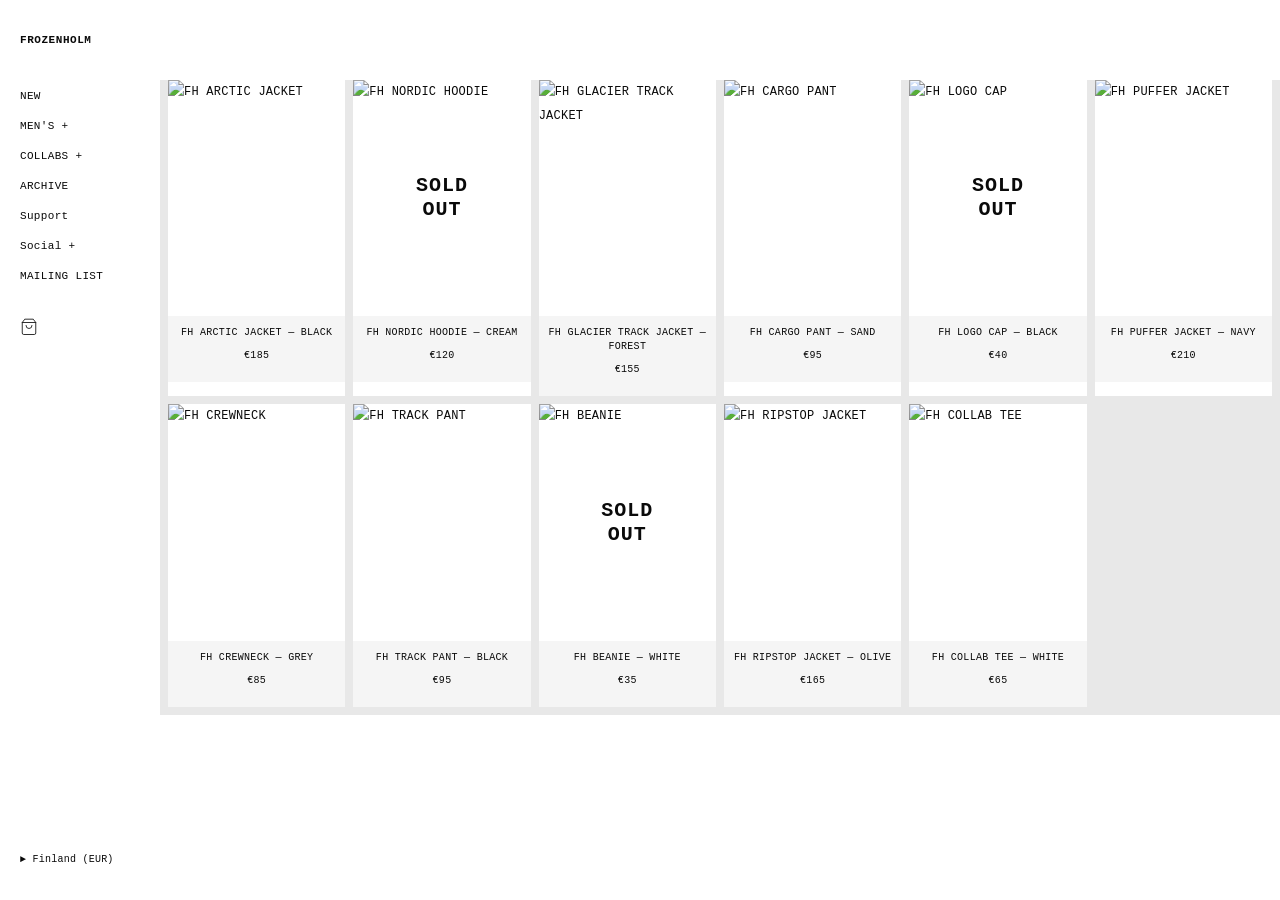
==== index.html @ 24de45f2 "fix: wider card gaps, top spacing, correct cart icon" ====
<!DOCTYPE html>
<html lang="en">
<head>
  <meta charset="UTF-8">
  <meta name="viewport" content="width=device-width, initial-scale=1.0">
  <title>FROZENHOLM</title>
  <link rel="stylesheet" href="css/style.css">
</head>
<body>

  <div class="shell">

    <!-- SIDEBAR -->
    <aside class="sidebar">

      <div class="sidebar-logo">
        <a href="/">FROZENHOLM</a>
      </div>

      <nav class="sidebar-nav">
        <ul>
          <li><a href="#">NEW</a></li>
          <li><a href="#">MEN'S +</a></li>
          <li><a href="#">COLLABS +</a></li>
          <li><a href="#">ARCHIVE</a></li>
          <li><a href="#">Support</a></li>
          <li><a href="#">Social +</a></li>
          <li><a href="#">MAILING LIST</a></li>
        </ul>
      </nav>

      <div class="sidebar-cart">
        <a href="#" class="sidebar-cart-link">
          <svg xmlns="http://www.w3.org/2000/svg" width="18" height="18"
          viewBox="0 0 24 24" fill="none" stroke="#1a1a1a" stroke-width="1.2"
          stroke-linecap="round" stroke-linejoin="round">
            <path d="M6 2L3 6v14a2 2 0 0 0 2 2h14a2 2 0 0 0 2-2V6l-3-4z"/>
            <line x1="3" y1="6" x2="21" y2="6"/>
            <path d="M16 10a4 4 0 0 1-8 0"/>
          </svg>
        </a>
      </div>

      <div class="sidebar-footer">
        <span>&#9658; Finland (EUR)</span>
      </div>

    </aside>

    <!-- MAIN CONTENT -->
    <main class="main">

      <div class="product-grid">

        <!-- Product cards go here -->

      <a href="#" class="product-card">
  <div class="product-image">
    <img src="images/placeholder.jpg" alt="FH ARCTIC JACKET">
  </div>
  <div class="product-info">
    <p class="product-name">FH ARCTIC JACKET — BLACK</p>
    <p class="product-price">€185</p>
  </div>
</a>

<a href="#" class="product-card">
  <div class="product-image sold-out">
    <img src="images/placeholder.jpg" alt="FH NORDIC HOODIE">
    <div class="sold-out-label">SOLD<br>OUT</div>
  </div>
  <div class="product-info">
    <p class="product-name">FH NORDIC HOODIE — CREAM</p>
    <p class="product-price">€120</p>
  </div>
</a>

<a href="#" class="product-card">
  <div class="product-image">
    <img src="images/placeholder.jpg" alt="FH GLACIER TRACK JACKET">
  </div>
  <div class="product-info">
    <p class="product-name">FH GLACIER TRACK JACKET — FOREST</p>
    <p class="product-price">€155</p>
  </div>
</a>

<a href="#" class="product-card">
  <div class="product-image">
    <img src="images/placeholder.jpg" alt="FH CARGO PANT">
  </div>
  <div class="product-info">
    <p class="product-name">FH CARGO PANT — SAND</p>
    <p class="product-price">€95</p>
  </div>
</a>

<a href="#" class="product-card">
  <div class="product-image sold-out">
    <img src="images/placeholder.jpg" alt="FH LOGO CAP">
    <div class="sold-out-label">SOLD<br>OUT</div>
  </div>
  <div class="product-info">
    <p class="product-name">FH LOGO CAP — BLACK</p>
    <p class="product-price">€40</p>
  </div>
</a>

<a href="#" class="product-card">
  <div class="product-image">
    <img src="images/placeholder.jpg" alt="FH PUFFER JACKET">
  </div>
  <div class="product-info">
    <p class="product-name">FH PUFFER JACKET — NAVY</p>
    <p class="product-price">€210</p>
  </div>
</a>

<a href="#" class="product-card">
  <div class="product-image">
    <img src="images/placeholder.jpg" alt="FH CREWNECK">
  </div>
  <div class="product-info">
    <p class="product-name">FH CREWNECK — GREY</p>
    <p class="product-price">€85</p>
  </div>
</a>

<a href="#" class="product-card">
  <div class="product-image">
    <img src="images/placeholder.jpg" alt="FH TRACK PANT">
  </div>
  <div class="product-info">
    <p class="product-name">FH TRACK PANT — BLACK</p>
    <p class="product-price">€95</p>
  </div>
</a>

<a href="#" class="product-card">
  <div class="product-image sold-out">
    <img src="images/placeholder.jpg" alt="FH BEANIE">
    <div class="sold-out-label">SOLD<br>OUT</div>
  </div>
  <div class="product-info">
    <p class="product-name">FH BEANIE — WHITE</p>
    <p class="product-price">€35</p>
  </div>
</a>

<a href="#" class="product-card">
  <div class="product-image">
    <img src="images/placeholder.jpg" alt="FH RIPSTOP JACKET">
  </div>
  <div class="product-info">
    <p class="product-name">FH RIPSTOP JACKET — OLIVE</p>
    <p class="product-price">€165</p>
  </div>
</a>

<a href="#" class="product-card">
  <div class="product-image">
    <img src="images/placeholder.jpg" alt="FH COLLAB TEE">
  </div>
  <div class="product-info">
    <p class="product-name">FH COLLAB TEE — WHITE</p>
    <p class="product-price">€65</p>
  </div>
</a>
---- css/style.css ----
* {
  margin: 0;
  padding: 0;
  box-sizing: border-box;
}

:root {
  --bg: #ffffff;
  --text: oklch(0.145 0 0);
  --muted: #888888;
  --border: #e0e0e0;
  --sidebar: 160px;
}

body {
  background: var(--bg);
  color: var(--text);
  font-family: "Courier New", Courier, ui-monospace, SFMono-Regular, Menlo, Monaco, Consolas, "Liberation Mono", monospace;
  font-size: 12px;
  letter-spacing: 0.02em;
  line-height: 24px;
}

a {
  color: inherit;
  text-decoration: none;
}

/* LAYOUT */
.shell {
  display: flex;
  min-height: 100vh;
}

/* SIDEBAR */
.sidebar {
  width: 160px;
  min-width: 160px;
  min-height: 100vh;
  padding: 28px 20px;
  display: flex;
  flex-direction: column;
  position: fixed;
  top: 0;
  left: 0;
  background: var(--bg);
  z-index: 100;
}

.sidebar-logo {
  margin-bottom: 32px;
}

.sidebar-logo a {
  font-size: 11px;
  font-weight: 700;
  letter-spacing: 0.05em;
  color: var(--text);
}

.sidebar-nav ul {
  list-style: none;
}

.sidebar-nav ul li {
  margin-bottom: 6px;
}

.sidebar-nav ul li a {
  font-size: 11px;
  color: var(--text);
  letter-spacing: 0.03em;
  line-height: 1.6;
}

.sidebar-nav ul li a:hover {
  opacity: 0.5;
}

.sidebar-cart {
  margin-top: 24px;
}

.sidebar-cart-link {
  display: block;
  width: fit-content;
}

.sidebar-cart-link svg {
  display: block;
}

.sidebar-footer {
  margin-top: auto;
  padding-top: 24px;
  font-size: 10px;
  color: var(--text);
}

/* MAIN */
.main {
  margin-left: 160px;
  padding: 0;
  padding-top: 80px;
}

/* PRODUCT GRID */
.product-grid {
  display: grid;
  grid-template-columns: repeat(6, 1fr);
  gap: 8px;
  background: #e8e8e8;
  padding: 8px;
  padding-top: 0;
}

.product-card {
  display: block;
  text-decoration: none;
  color: var(--text);
  background: #ffffff;
}

.product-image {
  position: relative;
  aspect-ratio: 3/4;
  background: #ffffff;
  overflow: hidden;
}

.product-image img {
  width: 100%;
  height: 100%;
  object-fit: cover;
  display: block;
}

.sold-out-label {
  position: absolute;
  inset: 0;
  display: flex;
  align-items: center;
  justify-content: center;
  font-size: 20px;
  font-weight: 700;
  letter-spacing: 0.05em;
  text-align: center;
  color: var(--text);
}

.product-info {
  padding: 10px 8px 14px 8px;
  background: #f5f5f5;
}

.product-name {
  font-size: 10px;
  letter-spacing: 0.03em;
  text-transform: uppercase;
  margin-bottom: 4px;
  line-height: 1.4;
  color: var(--text);
  text-align: center;
}

.product-price {
  font-size: 10px;
  letter-spacing: 0.03em;
  margin-top: 2px;
  color: var(--text);
  text-align: center;
}
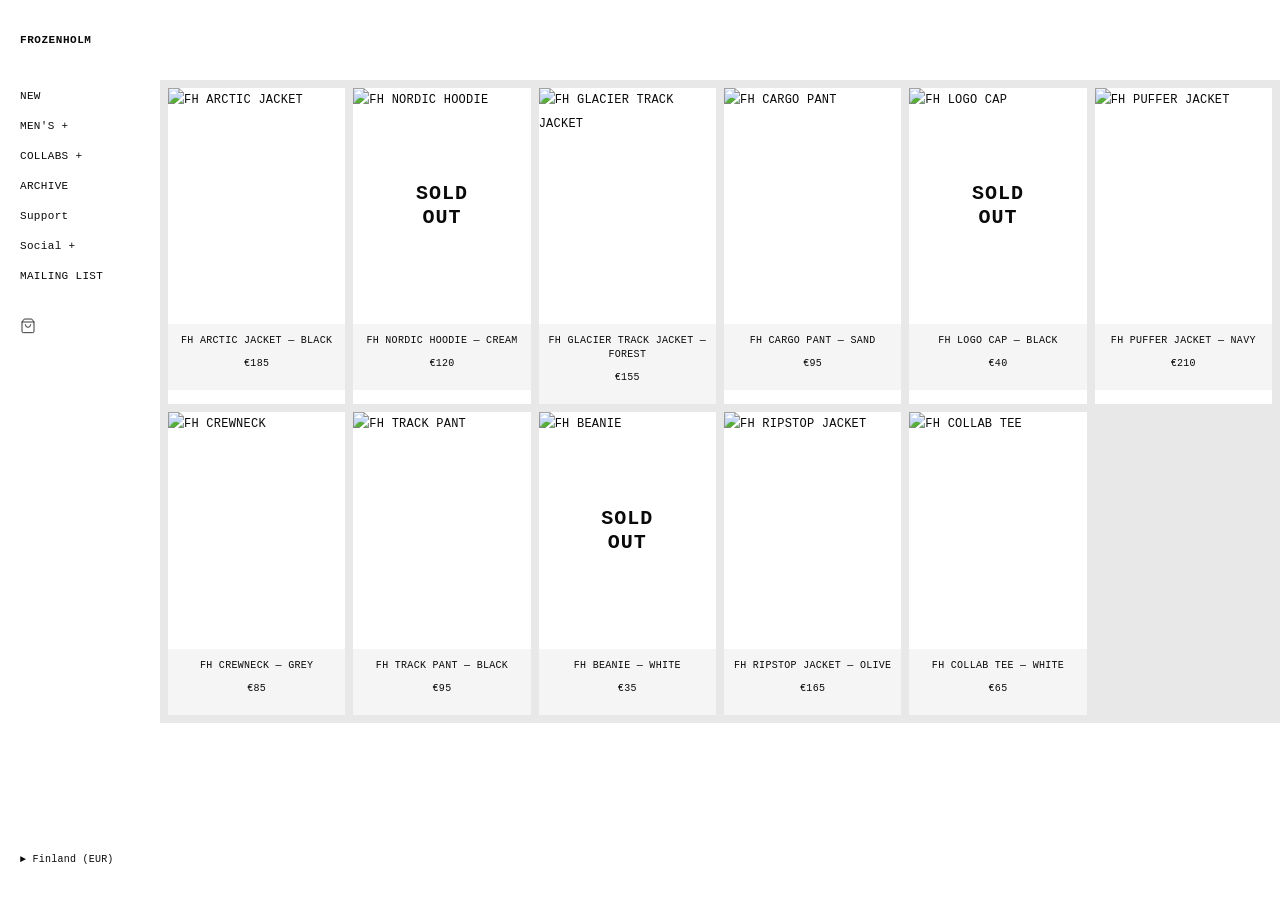
==== commit 680b1852: "fix: full width grid and correct cart icon" ====
--- a/index.html
+++ b/index.html
@@ -31,8 +31,8 @@
 
       <div class="sidebar-cart">
         <a href="#" class="sidebar-cart-link">
-          <svg xmlns="http://www.w3.org/2000/svg" width="18" height="18"
-          viewBox="0 0 24 24" fill="none" stroke="#1a1a1a" stroke-width="1.2"
+          <svg xmlns="http://www.w3.org/2000/svg" width="16" height="16"
+          viewBox="0 0 24 24" fill="none" stroke="#1a1a1a" stroke-width="1.3"
           stroke-linecap="round" stroke-linejoin="round">
             <path d="M6 2L3 6v14a2 2 0 0 0 2 2h14a2 2 0 0 0 2-2V6l-3-4z"/>
             <line x1="3" y1="6" x2="21" y2="6"/>
--- a/css/style.css
+++ b/css/style.css
@@ -102,6 +102,7 @@
   margin-left: 160px;
   padding: 0;
   padding-top: 80px;
+  width: calc(100% - 160px);
 }
 
 /* PRODUCT GRID */
@@ -111,7 +112,6 @@
   gap: 8px;
   background: #e8e8e8;
   padding: 8px;
-  padding-top: 0;
 }
 
 .product-card {
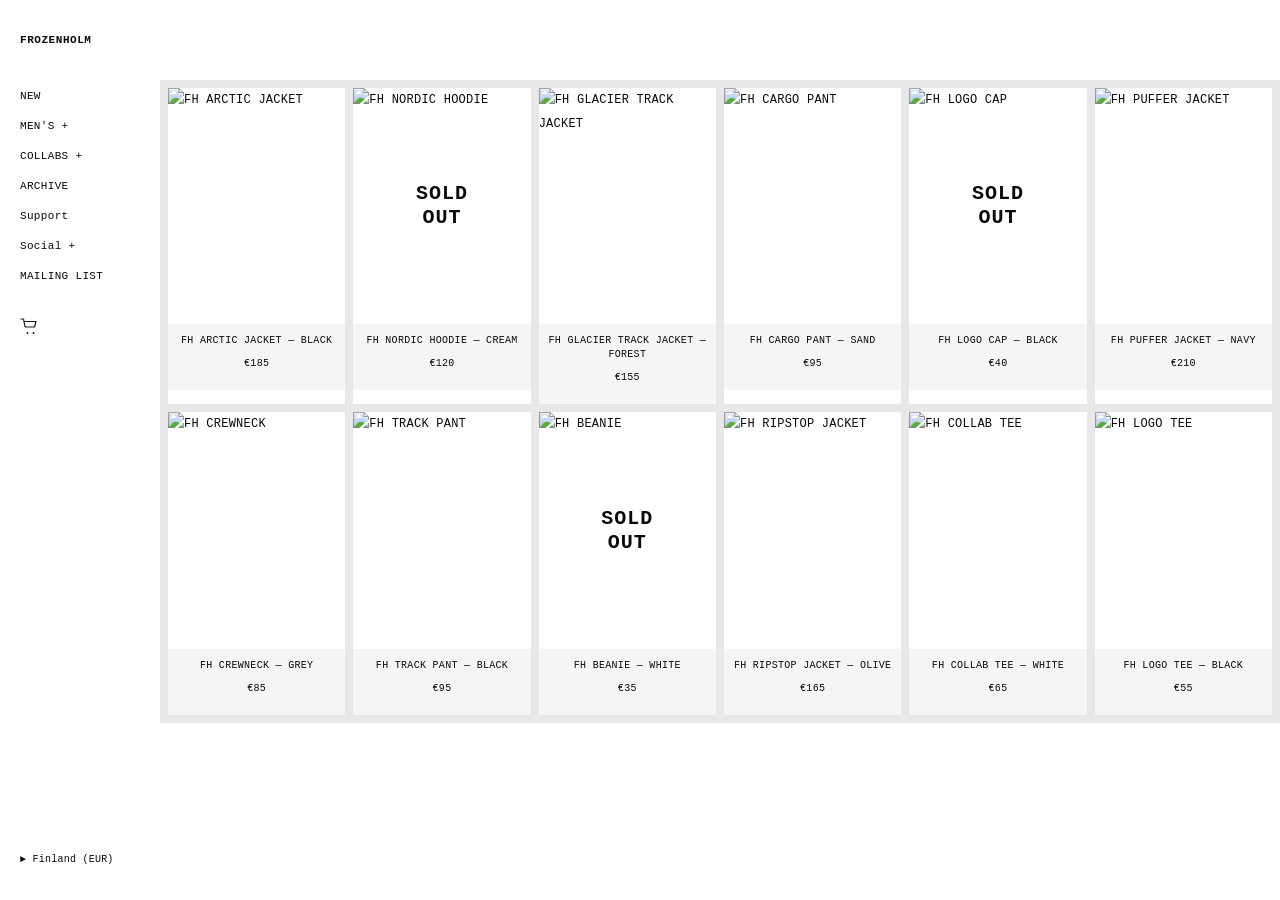
==== commit b4a0cc73: "fix: fill empty card slot and fix cart icon" ====
--- a/index.html
+++ b/index.html
@@ -31,12 +31,13 @@
 
       <div class="sidebar-cart">
         <a href="#" class="sidebar-cart-link">
-          <svg xmlns="http://www.w3.org/2000/svg" width="16" height="16"
-          viewBox="0 0 24 24" fill="none" stroke="#1a1a1a" stroke-width="1.3"
-          stroke-linecap="round" stroke-linejoin="round">
-            <path d="M6 2L3 6v14a2 2 0 0 0 2 2h14a2 2 0 0 0 2-2V6l-3-4z"/>
-            <line x1="3" y1="6" x2="21" y2="6"/>
-            <path d="M16 10a4 4 0 0 1-8 0"/>
+          <svg width="18" height="18" viewBox="0 0 18 18" fill="none"
+          xmlns="http://www.w3.org/2000/svg">
+            <path d="M1 1h2.5l1.6 8h9.4l1.5-5.5H4.5"
+            stroke="#1a1a1a" stroke-width="1.2" stroke-linecap="round"
+            stroke-linejoin="round"/>
+            <circle cx="7.5" cy="15" r="1" fill="#1a1a1a"/>
+            <circle cx="13.5" cy="15" r="1" fill="#1a1a1a"/>
           </svg>
         </a>
       </div>
@@ -165,4 +166,14 @@
     <p class="product-name">FH COLLAB TEE — WHITE</p>
     <p class="product-price">€65</p>
   </div>
+</a>
+
+<a href="#" class="product-card">
+  <div class="product-image">
+    <img src="images/placeholder.jpg" alt="FH LOGO TEE">
+  </div>
+  <div class="product-info">
+    <p class="product-name">FH LOGO TEE — BLACK</p>
+    <p class="product-price">€55</p>
+  </div>
 </a>
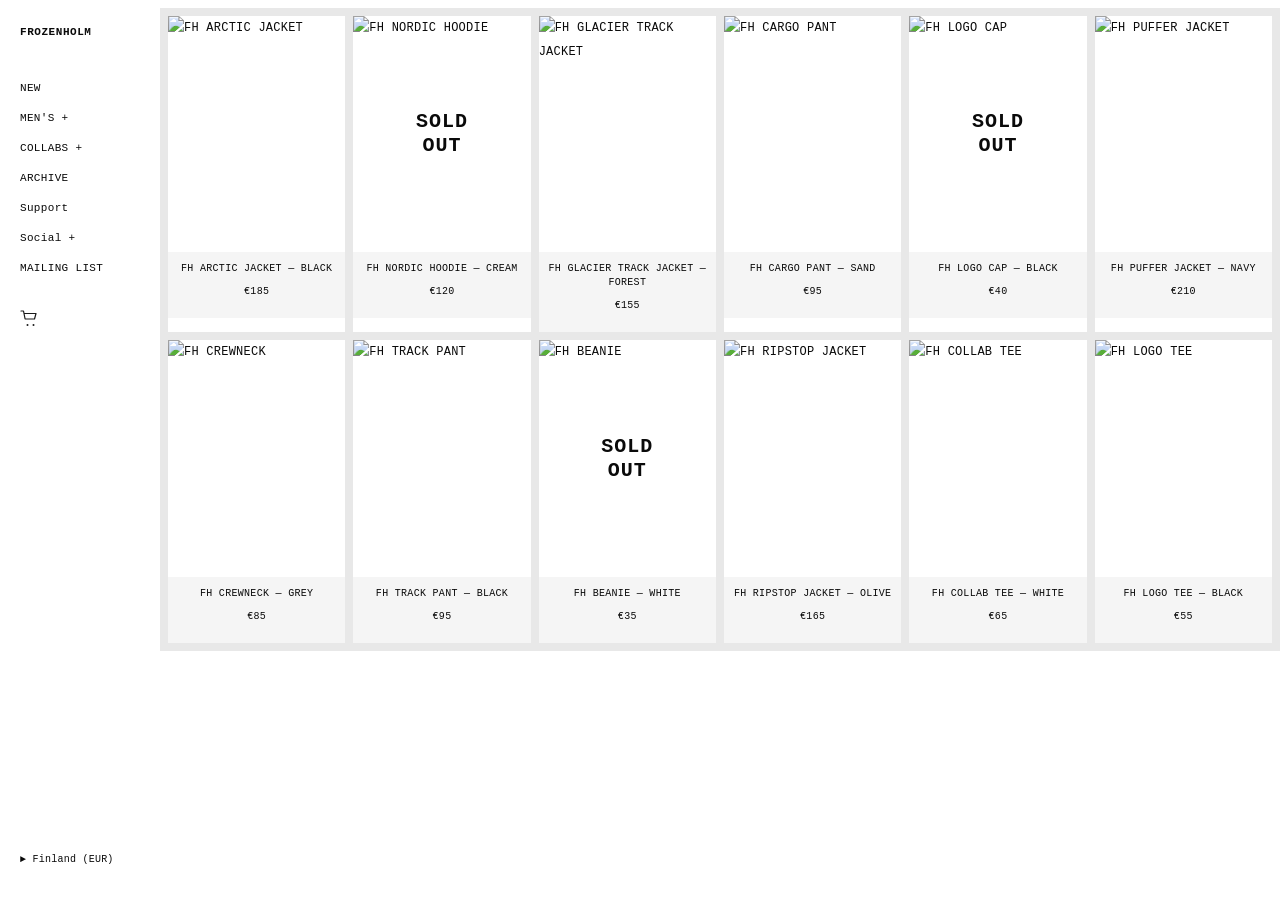
==== commit 6b123520: "feat: product detail page" ====
--- a/index.html
+++ b/index.html
@@ -55,7 +55,7 @@
 
         <!-- Product cards go here -->
 
-      <a href="#" class="product-card">
+      <a href="product.html" class="product-card">
   <div class="product-image">
     <img src="images/placeholder.jpg" alt="FH ARCTIC JACKET">
   </div>
@@ -65,7 +65,7 @@
   </div>
 </a>
 
-<a href="#" class="product-card">
+<a href="product.html" class="product-card">
   <div class="product-image sold-out">
     <img src="images/placeholder.jpg" alt="FH NORDIC HOODIE">
     <div class="sold-out-label">SOLD<br>OUT</div>
@@ -76,7 +76,7 @@
   </div>
 </a>
 
-<a href="#" class="product-card">
+<a href="product.html" class="product-card">
   <div class="product-image">
     <img src="images/placeholder.jpg" alt="FH GLACIER TRACK JACKET">
   </div>
@@ -86,7 +86,7 @@
   </div>
 </a>
 
-<a href="#" class="product-card">
+<a href="product.html" class="product-card">
   <div class="product-image">
     <img src="images/placeholder.jpg" alt="FH CARGO PANT">
   </div>
@@ -96,7 +96,7 @@
   </div>
 </a>
 
-<a href="#" class="product-card">
+<a href="product.html" class="product-card">
   <div class="product-image sold-out">
     <img src="images/placeholder.jpg" alt="FH LOGO CAP">
     <div class="sold-out-label">SOLD<br>OUT</div>
@@ -107,7 +107,7 @@
   </div>
 </a>
 
-<a href="#" class="product-card">
+<a href="product.html" class="product-card">
   <div class="product-image">
     <img src="images/placeholder.jpg" alt="FH PUFFER JACKET">
   </div>
@@ -117,7 +117,7 @@
   </div>
 </a>
 
-<a href="#" class="product-card">
+<a href="product.html" class="product-card">
   <div class="product-image">
     <img src="images/placeholder.jpg" alt="FH CREWNECK">
   </div>
@@ -127,7 +127,7 @@
   </div>
 </a>
 
-<a href="#" class="product-card">
+<a href="product.html" class="product-card">
   <div class="product-image">
     <img src="images/placeholder.jpg" alt="FH TRACK PANT">
   </div>
@@ -137,7 +137,7 @@
   </div>
 </a>
 
-<a href="#" class="product-card">
+<a href="product.html" class="product-card">
   <div class="product-image sold-out">
     <img src="images/placeholder.jpg" alt="FH BEANIE">
     <div class="sold-out-label">SOLD<br>OUT</div>
@@ -148,7 +148,7 @@
   </div>
 </a>
 
-<a href="#" class="product-card">
+<a href="product.html" class="product-card">
   <div class="product-image">
     <img src="images/placeholder.jpg" alt="FH RIPSTOP JACKET">
   </div>
@@ -158,7 +158,7 @@
   </div>
 </a>
 
-<a href="#" class="product-card">
+<a href="product.html" class="product-card">
   <div class="product-image">
     <img src="images/placeholder.jpg" alt="FH COLLAB TEE">
   </div>
@@ -168,7 +168,7 @@
   </div>
 </a>
 
-<a href="#" class="product-card">
+<a href="product.html" class="product-card">
   <div class="product-image">
     <img src="images/placeholder.jpg" alt="FH LOGO TEE">
   </div>
--- a/css/style.css
+++ b/css/style.css
@@ -37,7 +37,7 @@
   width: 160px;
   min-width: 160px;
   min-height: 100vh;
-  padding: 28px 20px;
+  padding: 20px 20px 28px 20px;
   display: flex;
   flex-direction: column;
   position: fixed;
@@ -101,7 +101,7 @@
 .main {
   margin-left: 160px;
   padding: 0;
-  padding-top: 80px;
+  padding-top: 8px;
   width: calc(100% - 160px);
 }
 
@@ -170,3 +170,132 @@
   color: var(--text);
   text-align: center;
 }
+
+/* PRODUCT PAGE */
+.pd-layout {
+  display: flex;
+  min-height: 100vh;
+}
+
+.pd-image-col {
+  width: 60%;
+  flex-shrink: 0;
+}
+
+.pd-image {
+  aspect-ratio: 3/4;
+  background: #f5f5f5;
+  width: 100%;
+  overflow: hidden;
+}
+
+.pd-image img {
+  width: 100%;
+  height: 100%;
+  object-fit: cover;
+  display: block;
+}
+
+.pd-info-col {
+  width: 40%;
+  padding: 40px 32px;
+}
+
+.pd-name {
+  font-size: 13px;
+  font-weight: 400;
+  letter-spacing: 0.05em;
+  text-transform: uppercase;
+  margin-bottom: 8px;
+  color: var(--text);
+}
+
+.pd-price {
+  font-size: 13px;
+  margin-bottom: 32px;
+  color: var(--text);
+}
+
+.pd-label {
+  font-size: 10px;
+  color: #888888;
+  margin-bottom: 8px;
+  letter-spacing: 0.03em;
+}
+
+.pd-piece {
+  font-size: 13px;
+  margin-bottom: 32px;
+  color: var(--text);
+}
+
+.pd-sizes {
+  display: flex;
+  flex-wrap: wrap;
+  gap: 6px;
+  margin-bottom: 32px;
+}
+
+.size-btn {
+  border: 1px solid #1a1a1a;
+  padding: 8px 14px;
+  font-size: 10px;
+  font-family: inherit;
+  background: #ffffff;
+  cursor: pointer;
+  letter-spacing: 0.05em;
+  color: var(--text);
+}
+
+.size-btn.active {
+  background: #1a1a1a;
+  color: #ffffff;
+}
+
+.pd-add-to-cart {
+  display: block;
+  width: 100%;
+  background: #1a1a1a;
+  color: #ffffff;
+  padding: 14px;
+  font-size: 11px;
+  letter-spacing: 0.1em;
+  border: none;
+  cursor: pointer;
+  font-family: inherit;
+  margin-bottom: 16px;
+}
+
+.pd-size-guide {
+  display: block;
+  font-size: 10px;
+  color: #888888;
+  text-decoration: underline;
+  text-align: center;
+}
+
+.pd-divider {
+  border: none;
+  border-top: 1px solid var(--border);
+  margin: 32px 0;
+}
+
+.pd-section-title {
+  font-size: 10px;
+  color: #888888;
+  margin-bottom: 12px;
+  letter-spacing: 0.03em;
+}
+
+.pd-description {
+  font-size: 11px;
+  line-height: 1.8;
+  color: #1a1a1a;
+}
+
+.pd-details {
+  list-style: none;
+  font-size: 11px;
+  line-height: 2;
+  color: #1a1a1a;
+}
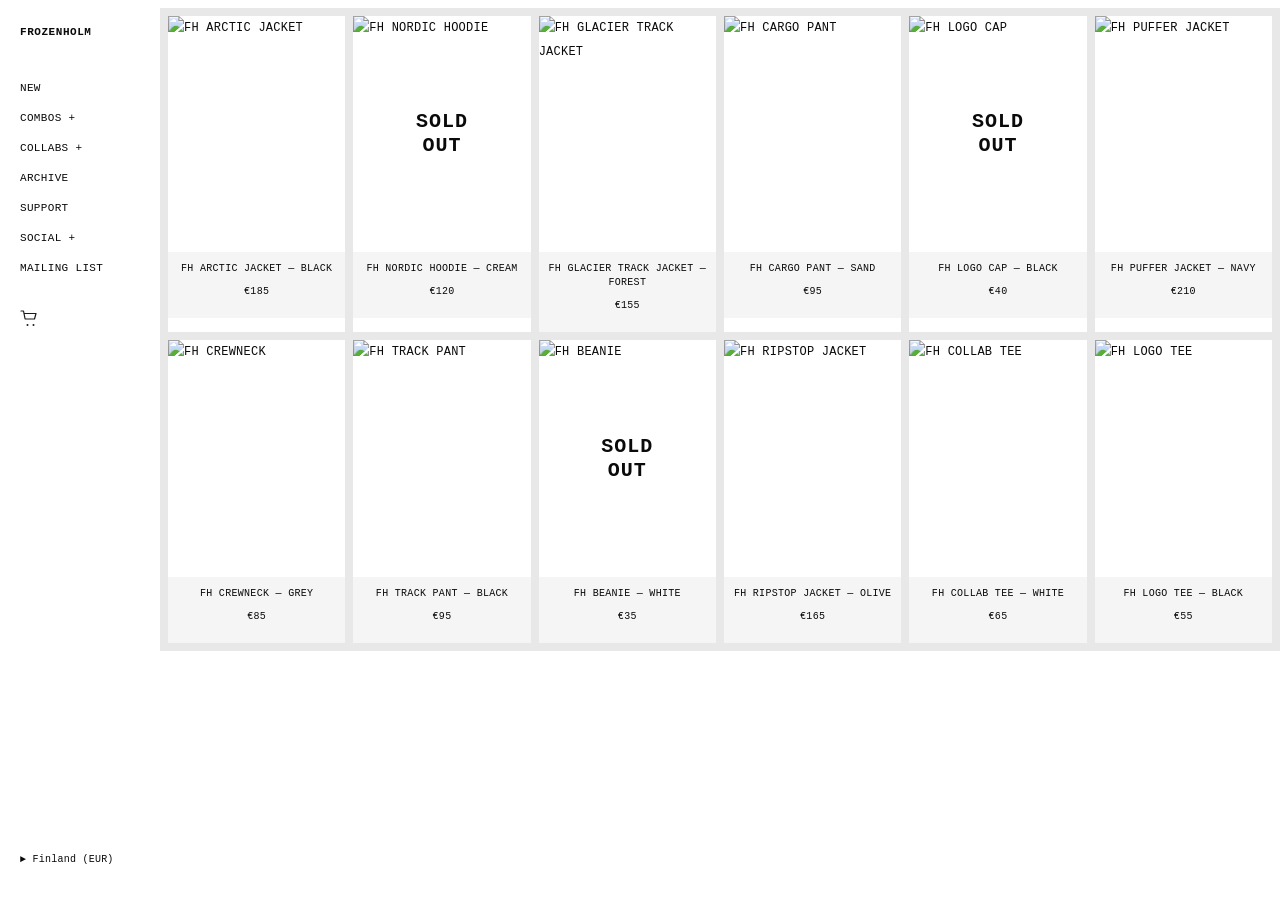
==== commit f6998a4b: "fix: all nav links uppercase, mens renamed to combos" ====
--- a/index.html
+++ b/index.html
@@ -19,13 +19,13 @@
 
       <nav class="sidebar-nav">
         <ul>
-          <li><a href="#">NEW</a></li>
-          <li><a href="#">MEN'S +</a></li>
-          <li><a href="#">COLLABS +</a></li>
-          <li><a href="#">ARCHIVE</a></li>
-          <li><a href="#">Support</a></li>
-          <li><a href="#">Social +</a></li>
-          <li><a href="#">MAILING LIST</a></li>
+          <li><a href="new.html">NEW</a></li>
+          <li><a href="combos.html">COMBOS +</a></li>
+          <li><a href="collabs.html">COLLABS +</a></li>
+          <li><a href="archive.html">ARCHIVE</a></li>
+          <li><a href="support.html">SUPPORT</a></li>
+          <li><a href="social.html">SOCIAL +</a></li>
+          <li><a href="mailing.html">MAILING LIST</a></li>
         </ul>
       </nav>
 
--- a/css/style.css
+++ b/css/style.css
@@ -71,6 +71,7 @@
   color: var(--text);
   letter-spacing: 0.03em;
   line-height: 1.6;
+  text-transform: uppercase;
 }
 
 .sidebar-nav ul li a:hover {
@@ -184,9 +185,10 @@
 
 .pd-image {
   aspect-ratio: 3/4;
-  background: #f5f5f5;
+  background: #ffffff;
   width: 100%;
   overflow: hidden;
+  position: relative;
 }
 
 .pd-image img {
@@ -202,29 +204,33 @@
 }
 
 .pd-name {
-  font-size: 13px;
+  font-size: 16px;
+  font-weight: 700;
+  letter-spacing: 0.08em;
+  text-transform: uppercase;
+  margin-bottom: 4px;
+  color: var(--text);
+}
+
+.pd-price {
+  font-size: 14px;
   font-weight: 400;
   letter-spacing: 0.05em;
-  text-transform: uppercase;
+  margin-bottom: 24px;
+  color: var(--text);
+}
+
+.pd-label {
+  font-size: 11px;
+  font-weight: 700;
+  color: #888888;
   margin-bottom: 8px;
-  color: var(--text);
-}
-
-.pd-price {
-  font-size: 13px;
-  margin-bottom: 32px;
-  color: var(--text);
-}
-
-.pd-label {
-  font-size: 10px;
-  color: #888888;
-  margin-bottom: 8px;
-  letter-spacing: 0.03em;
+  letter-spacing: 0.1em;
 }
 
 .pd-piece {
-  font-size: 13px;
+  font-size: 14px;
+  font-weight: 400;
   margin-bottom: 32px;
   color: var(--text);
 }
@@ -252,12 +258,49 @@
   color: #ffffff;
 }
 
+.size-btn.sold-out {
+  color: #cccccc;
+  border-color: #cccccc;
+  position: relative;
+}
+
+.size-btn.sold-out::after {
+  content: '';
+  position: absolute;
+  top: 50%;
+  left: 0;
+  width: 100%;
+  height: 1px;
+  background: #cccccc;
+}
+
+.pd-arrow {
+  position: absolute;
+  top: 50%;
+  transform: translateY(-50%);
+  background: none;
+  border: none;
+  font-size: 18px;
+  color: #1a1a1a;
+  cursor: pointer;
+  padding: 8px;
+  line-height: 1;
+}
+
+.pd-arrow-left {
+  left: 16px;
+}
+
+.pd-arrow-right {
+  right: 16px;
+}
+
 .pd-add-to-cart {
-  display: block;
-  width: 100%;
+  display: inline-block;
+  width: auto;
   background: #1a1a1a;
   color: #ffffff;
-  padding: 14px;
+  padding: 12px 32px;
   font-size: 11px;
   letter-spacing: 0.1em;
   border: none;
@@ -266,14 +309,6 @@
   margin-bottom: 16px;
 }
 
-.pd-size-guide {
-  display: block;
-  font-size: 10px;
-  color: #888888;
-  text-decoration: underline;
-  text-align: center;
-}
-
 .pd-divider {
   border: none;
   border-top: 1px solid var(--border);
@@ -281,21 +316,116 @@
 }
 
 .pd-section-title {
-  font-size: 10px;
+  font-size: 11px;
+  font-weight: 700;
   color: #888888;
   margin-bottom: 12px;
-  letter-spacing: 0.03em;
+  letter-spacing: 0.1em;
 }
 
 .pd-description {
-  font-size: 11px;
+  font-size: 12px;
   line-height: 1.8;
   color: #1a1a1a;
 }
 
 .pd-details {
   list-style: none;
-  font-size: 11px;
+  font-size: 12px;
   line-height: 2;
   color: #1a1a1a;
 }
+
+.pd-goes-with {
+  margin-top: 32px;
+}
+
+.pd-related {
+  display: flex;
+  gap: 12px;
+}
+
+.pd-related-card {
+  flex: 1;
+  text-decoration: none;
+  color: var(--text);
+}
+
+.pd-related-image {
+  aspect-ratio: 1/1;
+  background: #f5f5f5;
+  width: 100%;
+}
+
+.pd-related-name {
+  font-size: 10px;
+  text-align: center;
+  margin-top: 8px;
+  text-transform: uppercase;
+  letter-spacing: 0.03em;
+  line-height: 1.4;
+}
+
+.pd-related-price {
+  font-size: 10px;
+  text-align: center;
+  color: #888888;
+}
+
+/* NEW PAGE */
+.drop-banner {
+  background: #1a1a1a;
+  color: #ffffff;
+  padding: 14px 16px;
+}
+
+.drop-banner-title {
+  font-size: 11px;
+  font-weight: 700;
+  letter-spacing: 0.15em;
+}
+
+.drop-banner-sub {
+  font-size: 10px;
+  color: #888888;
+  letter-spacing: 0.1em;
+  margin-top: 4px;
+}
+
+.new-badge {
+  position: absolute;
+  top: 8px;
+  right: 8px;
+  background: #1a1a1a;
+  color: #ffffff;
+  font-size: 8px;
+  letter-spacing: 0.15em;
+  padding: 3px 6px;
+  font-family: inherit;
+  z-index: 1;
+}
+
+.drop-counter {
+  background: #ffffff;
+  padding: 32px 16px;
+  text-align: center;
+}
+
+.drop-counter-label {
+  font-size: 10px;
+  color: #888888;
+  letter-spacing: 0.2em;
+  margin-bottom: 8px;
+}
+
+.drop-counter-count {
+  font-size: 13px;
+  font-weight: 700;
+  letter-spacing: 0.1em;
+}
+
+.drop-counter-sub {
+  font-size: 10px;
+  color: #888888;
+  margin-top: 6px;
+}
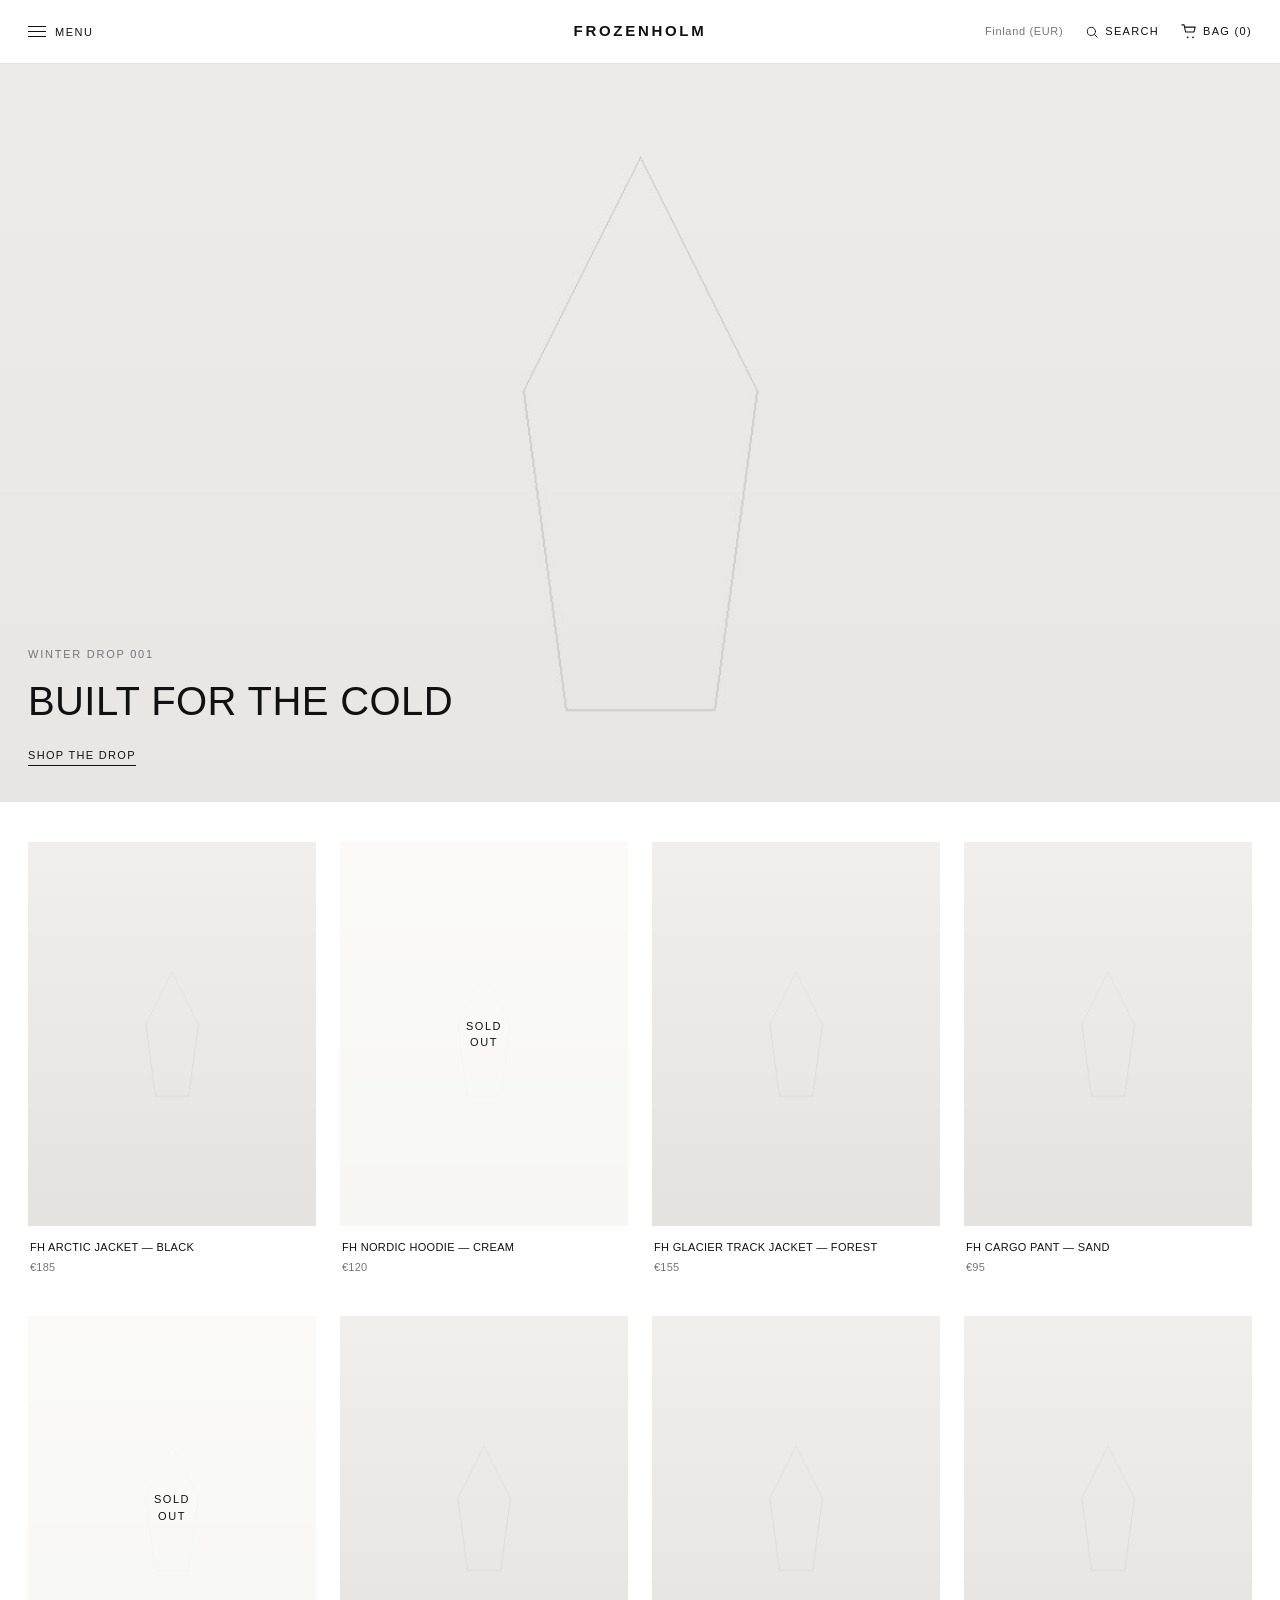
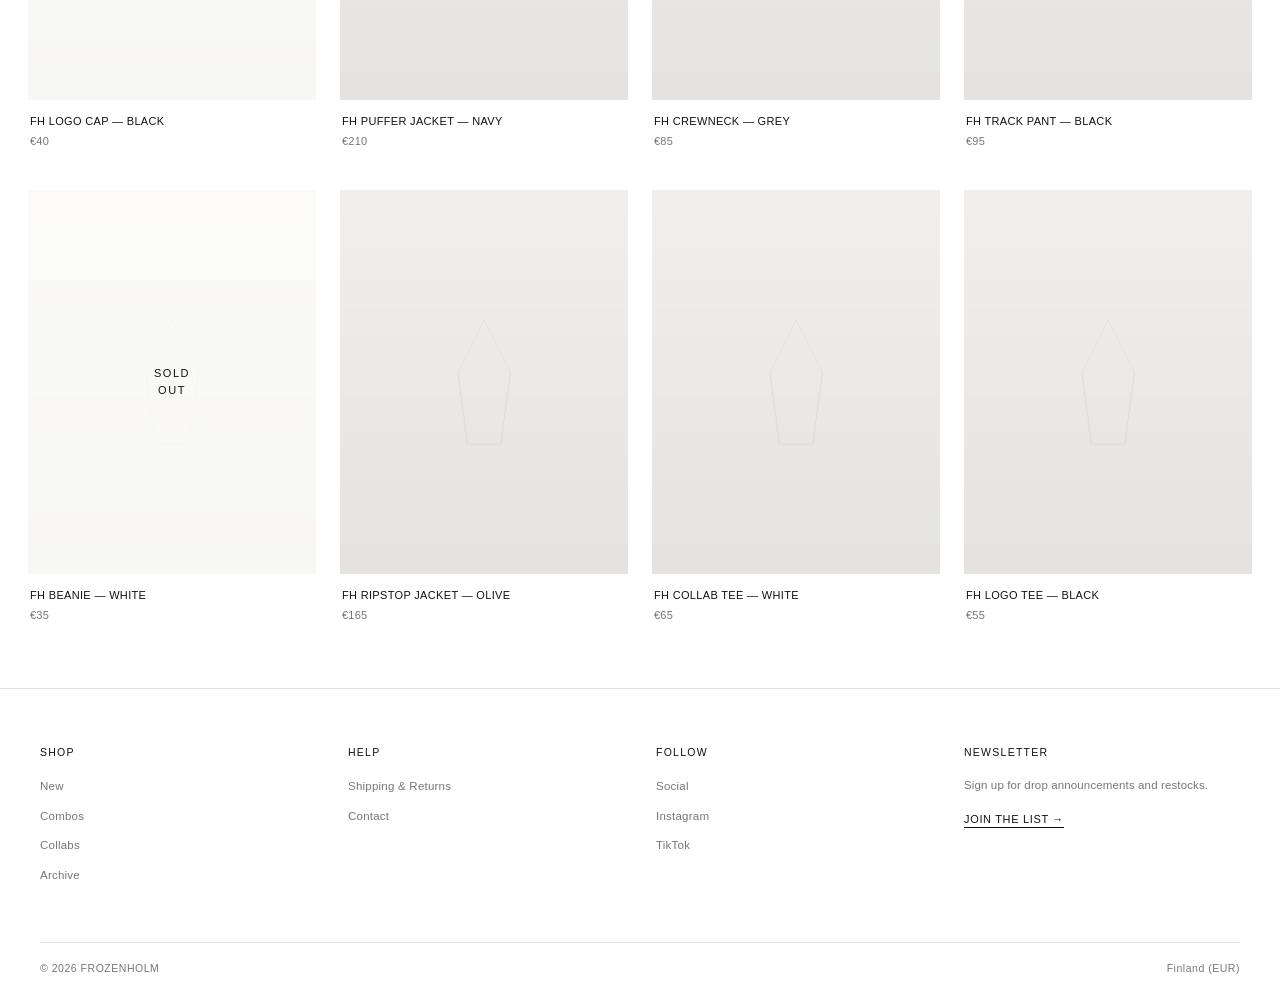
==== commit 89dfbf3b: "redesign: Acne Studios / Balenciaga-style minimalist storefront Replace the fixed sidebar + monospac" ====
--- a/index.html
+++ b/index.html
@@ -8,172 +8,240 @@
 </head>
 <body>
 
-  <div class="shell">
-
-    <!-- SIDEBAR -->
-    <aside class="sidebar">
-
-      <div class="sidebar-logo">
-        <a href="/">FROZENHOLM</a>
-      </div>
-
-      <nav class="sidebar-nav">
-        <ul>
-          <li><a href="new.html">NEW</a></li>
-          <li><a href="combos.html">COMBOS +</a></li>
-          <li><a href="collabs.html">COLLABS +</a></li>
-          <li><a href="archive.html">ARCHIVE</a></li>
-          <li><a href="support.html">SUPPORT</a></li>
-          <li><a href="social.html">SOCIAL +</a></li>
-          <li><a href="mailing.html">MAILING LIST</a></li>
+  <header class="site-header">
+    <div class="header-inner">
+      <button class="menu-toggle" id="menuToggle" aria-label="Open menu">
+        <span class="menu-toggle-bars"><span></span><span></span><span></span></span>
+        <span class="menu-toggle-label">Menu</span>
+      </button>
+
+      <a href="/" class="header-logo">FROZENHOLM</a>
+
+      <div class="header-actions">
+        <span class="header-region">Finland (EUR)</span>
+        <a href="#" class="header-action">
+          <svg width="14" height="14" viewBox="0 0 24 24" fill="none" stroke="#111111" stroke-width="1.6" stroke-linecap="round" stroke-linejoin="round"><circle cx="11" cy="11" r="7"/><line x1="21" y1="21" x2="16.65" y2="16.65"/></svg>
+          <span class="header-action-label">Search</span>
+        </a>
+        <a href="#" class="header-action">
+          <svg width="16" height="16" viewBox="0 0 18 18" fill="none" xmlns="http://www.w3.org/2000/svg">
+            <path d="M1 1h2.5l1.6 8h9.4l1.5-5.5H4.5" stroke="#111111" stroke-width="1.2" stroke-linecap="round" stroke-linejoin="round"/>
+            <circle cx="7.5" cy="15" r="1" fill="#111111"/>
+            <circle cx="13.5" cy="15" r="1" fill="#111111"/>
+          </svg>
+          <span class="header-action-label">Bag (0)</span>
+        </a>
+      </div>
+    </div>
+  </header>
+
+  <div class="nav-overlay" id="navOverlay">
+    <div class="nav-overlay-bar">
+      <button class="nav-close" id="navClose" aria-label="Close menu">&times;</button>
+      <span class="nav-overlay-logo">FROZENHOLM</span>
+      <span></span>
+    </div>
+    <div class="nav-overlay-body">
+      <nav class="overlay-nav-primary">
+        <ul>
+          <li><a href="new.html">New</a></li>
+          <li><a href="combos.html">Combos</a></li>
+          <li><a href="collabs.html">Collabs</a></li>
+          <li><a href="archive.html">Archive</a></li>
         </ul>
       </nav>
-
-      <div class="sidebar-cart">
-        <a href="#" class="sidebar-cart-link">
-          <svg width="18" height="18" viewBox="0 0 18 18" fill="none"
-          xmlns="http://www.w3.org/2000/svg">
-            <path d="M1 1h2.5l1.6 8h9.4l1.5-5.5H4.5"
-            stroke="#1a1a1a" stroke-width="1.2" stroke-linecap="round"
-            stroke-linejoin="round"/>
-            <circle cx="7.5" cy="15" r="1" fill="#1a1a1a"/>
-            <circle cx="13.5" cy="15" r="1" fill="#1a1a1a"/>
-          </svg>
-        </a>
-      </div>
-
-      <div class="sidebar-footer">
-        <span>&#9658; Finland (EUR)</span>
-      </div>
-
-    </aside>
-
-    <!-- MAIN CONTENT -->
-    <main class="main">
-
-      <div class="product-grid">
-
-        <!-- Product cards go here -->
-
-      <a href="product.html" class="product-card">
-  <div class="product-image">
-    <img src="images/placeholder.jpg" alt="FH ARCTIC JACKET">
+      <nav class="overlay-nav-secondary">
+        <a href="support.html">Support</a>
+        <a href="social.html">Social</a>
+        <a href="mailing.html">Mailing List</a>
+      </nav>
+    </div>
+    <div class="nav-overlay-footer">
+      <span>&#9658; Finland (EUR)</span>
+    </div>
   </div>
-  <div class="product-info">
-    <p class="product-name">FH ARCTIC JACKET — BLACK</p>
-    <p class="product-price">€185</p>
-  </div>
-</a>
-
-<a href="product.html" class="product-card">
-  <div class="product-image sold-out">
-    <img src="images/placeholder.jpg" alt="FH NORDIC HOODIE">
-    <div class="sold-out-label">SOLD<br>OUT</div>
-  </div>
-  <div class="product-info">
-    <p class="product-name">FH NORDIC HOODIE — CREAM</p>
-    <p class="product-price">€120</p>
-  </div>
-</a>
-
-<a href="product.html" class="product-card">
-  <div class="product-image">
-    <img src="images/placeholder.jpg" alt="FH GLACIER TRACK JACKET">
-  </div>
-  <div class="product-info">
-    <p class="product-name">FH GLACIER TRACK JACKET — FOREST</p>
-    <p class="product-price">€155</p>
-  </div>
-</a>
-
-<a href="product.html" class="product-card">
-  <div class="product-image">
-    <img src="images/placeholder.jpg" alt="FH CARGO PANT">
-  </div>
-  <div class="product-info">
-    <p class="product-name">FH CARGO PANT — SAND</p>
-    <p class="product-price">€95</p>
-  </div>
-</a>
-
-<a href="product.html" class="product-card">
-  <div class="product-image sold-out">
-    <img src="images/placeholder.jpg" alt="FH LOGO CAP">
-    <div class="sold-out-label">SOLD<br>OUT</div>
-  </div>
-  <div class="product-info">
-    <p class="product-name">FH LOGO CAP — BLACK</p>
-    <p class="product-price">€40</p>
-  </div>
-</a>
-
-<a href="product.html" class="product-card">
-  <div class="product-image">
-    <img src="images/placeholder.jpg" alt="FH PUFFER JACKET">
-  </div>
-  <div class="product-info">
-    <p class="product-name">FH PUFFER JACKET — NAVY</p>
-    <p class="product-price">€210</p>
-  </div>
-</a>
-
-<a href="product.html" class="product-card">
-  <div class="product-image">
-    <img src="images/placeholder.jpg" alt="FH CREWNECK">
-  </div>
-  <div class="product-info">
-    <p class="product-name">FH CREWNECK — GREY</p>
-    <p class="product-price">€85</p>
-  </div>
-</a>
-
-<a href="product.html" class="product-card">
-  <div class="product-image">
-    <img src="images/placeholder.jpg" alt="FH TRACK PANT">
-  </div>
-  <div class="product-info">
-    <p class="product-name">FH TRACK PANT — BLACK</p>
-    <p class="product-price">€95</p>
-  </div>
-</a>
-
-<a href="product.html" class="product-card">
-  <div class="product-image sold-out">
-    <img src="images/placeholder.jpg" alt="FH BEANIE">
-    <div class="sold-out-label">SOLD<br>OUT</div>
-  </div>
-  <div class="product-info">
-    <p class="product-name">FH BEANIE — WHITE</p>
-    <p class="product-price">€35</p>
-  </div>
-</a>
-
-<a href="product.html" class="product-card">
-  <div class="product-image">
-    <img src="images/placeholder.jpg" alt="FH RIPSTOP JACKET">
-  </div>
-  <div class="product-info">
-    <p class="product-name">FH RIPSTOP JACKET — OLIVE</p>
-    <p class="product-price">€165</p>
-  </div>
-</a>
-
-<a href="product.html" class="product-card">
-  <div class="product-image">
-    <img src="images/placeholder.jpg" alt="FH COLLAB TEE">
-  </div>
-  <div class="product-info">
-    <p class="product-name">FH COLLAB TEE — WHITE</p>
-    <p class="product-price">€65</p>
-  </div>
-</a>
-
-<a href="product.html" class="product-card">
-  <div class="product-image">
-    <img src="images/placeholder.jpg" alt="FH LOGO TEE">
-  </div>
-  <div class="product-info">
-    <p class="product-name">FH LOGO TEE — BLACK</p>
-    <p class="product-price">€55</p>
-  </div>
-</a>+
+  <main class="main">
+
+    <!-- HERO -->
+    <a href="new.html" class="hero">
+      <img src="images/placeholder.jpg" alt="FROZENHOLM Winter Drop 001">
+      <div class="hero-caption">
+        <p class="hero-eyebrow">Winter Drop 001</p>
+        <p class="hero-title">Built for the cold</p>
+        <span class="hero-link">Shop the drop</span>
+      </div>
+    </a>
+
+    <!-- PRODUCT GRID -->
+    <div class="product-grid">
+
+      <a href="product.html" class="product-card">
+        <div class="product-image">
+          <img src="images/placeholder.jpg" alt="FH ARCTIC JACKET">
+        </div>
+        <div class="product-info">
+          <p class="product-name">FH ARCTIC JACKET — BLACK</p>
+          <p class="product-price">€185</p>
+        </div>
+      </a>
+
+      <a href="product.html" class="product-card">
+        <div class="product-image sold-out">
+          <img src="images/placeholder.jpg" alt="FH NORDIC HOODIE">
+          <div class="sold-out-label">SOLD<br>OUT</div>
+        </div>
+        <div class="product-info">
+          <p class="product-name">FH NORDIC HOODIE — CREAM</p>
+          <p class="product-price">€120</p>
+        </div>
+      </a>
+
+      <a href="product.html" class="product-card">
+        <div class="product-image">
+          <img src="images/placeholder.jpg" alt="FH GLACIER TRACK JACKET">
+        </div>
+        <div class="product-info">
+          <p class="product-name">FH GLACIER TRACK JACKET — FOREST</p>
+          <p class="product-price">€155</p>
+        </div>
+      </a>
+
+      <a href="product.html" class="product-card">
+        <div class="product-image">
+          <img src="images/placeholder.jpg" alt="FH CARGO PANT">
+        </div>
+        <div class="product-info">
+          <p class="product-name">FH CARGO PANT — SAND</p>
+          <p class="product-price">€95</p>
+        </div>
+      </a>
+
+      <a href="product.html" class="product-card">
+        <div class="product-image sold-out">
+          <img src="images/placeholder.jpg" alt="FH LOGO CAP">
+          <div class="sold-out-label">SOLD<br>OUT</div>
+        </div>
+        <div class="product-info">
+          <p class="product-name">FH LOGO CAP — BLACK</p>
+          <p class="product-price">€40</p>
+        </div>
+      </a>
+
+      <a href="product.html" class="product-card">
+        <div class="product-image">
+          <img src="images/placeholder.jpg" alt="FH PUFFER JACKET">
+        </div>
+        <div class="product-info">
+          <p class="product-name">FH PUFFER JACKET — NAVY</p>
+          <p class="product-price">€210</p>
+        </div>
+      </a>
+
+      <a href="product.html" class="product-card">
+        <div class="product-image">
+          <img src="images/placeholder.jpg" alt="FH CREWNECK">
+        </div>
+        <div class="product-info">
+          <p class="product-name">FH CREWNECK — GREY</p>
+          <p class="product-price">€85</p>
+        </div>
+      </a>
+
+      <a href="product.html" class="product-card">
+        <div class="product-image">
+          <img src="images/placeholder.jpg" alt="FH TRACK PANT">
+        </div>
+        <div class="product-info">
+          <p class="product-name">FH TRACK PANT — BLACK</p>
+          <p class="product-price">€95</p>
+        </div>
+      </a>
+
+      <a href="product.html" class="product-card">
+        <div class="product-image sold-out">
+          <img src="images/placeholder.jpg" alt="FH BEANIE">
+          <div class="sold-out-label">SOLD<br>OUT</div>
+        </div>
+        <div class="product-info">
+          <p class="product-name">FH BEANIE — WHITE</p>
+          <p class="product-price">€35</p>
+        </div>
+      </a>
+
+      <a href="product.html" class="product-card">
+        <div class="product-image">
+          <img src="images/placeholder.jpg" alt="FH RIPSTOP JACKET">
+        </div>
+        <div class="product-info">
+          <p class="product-name">FH RIPSTOP JACKET — OLIVE</p>
+          <p class="product-price">€165</p>
+        </div>
+      </a>
+
+      <a href="product.html" class="product-card">
+        <div class="product-image">
+          <img src="images/placeholder.jpg" alt="FH COLLAB TEE">
+        </div>
+        <div class="product-info">
+          <p class="product-name">FH COLLAB TEE — WHITE</p>
+          <p class="product-price">€65</p>
+        </div>
+      </a>
+
+      <a href="product.html" class="product-card">
+        <div class="product-image">
+          <img src="images/placeholder.jpg" alt="FH LOGO TEE">
+        </div>
+        <div class="product-info">
+          <p class="product-name">FH LOGO TEE — BLACK</p>
+          <p class="product-price">€55</p>
+        </div>
+      </a>
+
+    </div>
+
+  </main>
+
+  <footer class="site-footer">
+    <div class="footer-inner">
+      <div class="footer-col">
+        <p class="footer-col-title">Shop</p>
+        <ul>
+          <li><a href="new.html">New</a></li>
+          <li><a href="combos.html">Combos</a></li>
+          <li><a href="collabs.html">Collabs</a></li>
+          <li><a href="archive.html">Archive</a></li>
+        </ul>
+      </div>
+      <div class="footer-col">
+        <p class="footer-col-title">Help</p>
+        <ul>
+          <li><a href="support.html">Shipping &amp; Returns</a></li>
+          <li><a href="support.html">Contact</a></li>
+        </ul>
+      </div>
+      <div class="footer-col">
+        <p class="footer-col-title">Follow</p>
+        <ul>
+          <li><a href="social.html">Social</a></li>
+          <li><a href="https://instagram.com/frozenholm" target="_blank" rel="noopener noreferrer">Instagram</a></li>
+          <li><a href="https://tiktok.com/@frozenholm" target="_blank" rel="noopener noreferrer">TikTok</a></li>
+        </ul>
+      </div>
+      <div class="footer-col footer-col-news">
+        <p class="footer-col-title">Newsletter</p>
+        <p class="footer-news-sub">Sign up for drop announcements and restocks.</p>
+        <a href="mailing.html" class="footer-news-link">Join the list &rarr;</a>
+      </div>
+    </div>
+    <div class="footer-bottom">
+      <span>&copy; 2026 FROZENHOLM</span>
+      <span>Finland (EUR)</span>
+    </div>
+  </footer>
+
+  <script src="js/main.js"></script>
+
+</body>
+</html>
--- a/css/style.css
+++ b/css/style.css
@@ -6,19 +6,25 @@
 
 :root {
   --bg: #ffffff;
-  --text: oklch(0.145 0 0);
-  --muted: #888888;
-  --border: #e0e0e0;
-  --sidebar: 160px;
+  --text: #111111;
+  --muted: #767676;
+  --border: #e4e3e0;
+  --surface: #f4f3f0;
+  --header-h: 64px;
+}
+
+html {
+  scroll-behavior: smooth;
 }
 
 body {
   background: var(--bg);
   color: var(--text);
-  font-family: "Courier New", Courier, ui-monospace, SFMono-Regular, Menlo, Monaco, Consolas, "Liberation Mono", monospace;
-  font-size: 12px;
-  letter-spacing: 0.02em;
-  line-height: 24px;
+  font-family: "Helvetica Neue", Helvetica, Arial, ui-sans-serif, system-ui, sans-serif;
+  font-size: 13px;
+  letter-spacing: 0.01em;
+  line-height: 1.5;
+  -webkit-font-smoothing: antialiased;
 }
 
 a {
@@ -26,107 +32,300 @@
   text-decoration: none;
 }
 
-/* LAYOUT */
-.shell {
-  display: flex;
-  min-height: 100vh;
-}
-
-/* SIDEBAR */
-.sidebar {
-  width: 160px;
-  min-width: 160px;
-  min-height: 100vh;
-  padding: 20px 20px 28px 20px;
-  display: flex;
-  flex-direction: column;
+ul {
+  list-style: none;
+}
+
+button {
+  font-family: inherit;
+}
+
+/* ============ HEADER ============ */
+.site-header {
   position: fixed;
   top: 0;
   left: 0;
-  background: var(--bg);
-  z-index: 100;
-}
-
-.sidebar-logo {
-  margin-bottom: 32px;
-}
-
-.sidebar-logo a {
-  font-size: 11px;
+  right: 0;
+  height: var(--header-h);
+  background: var(--bg);
+  border-bottom: 1px solid var(--border);
+  z-index: 1000;
+}
+
+.header-inner {
+  height: 100%;
+  display: grid;
+  grid-template-columns: 1fr auto 1fr;
+  align-items: center;
+  padding: 0 28px;
+}
+
+.menu-toggle {
+  display: flex;
+  align-items: center;
+  gap: 9px;
+  background: none;
+  border: none;
+  cursor: pointer;
+  color: var(--text);
+  justify-self: start;
+}
+
+.menu-toggle-bars {
+  display: flex;
+  flex-direction: column;
+  gap: 4px;
+  width: 18px;
+}
+
+.menu-toggle-bars span {
+  display: block;
+  height: 1px;
+  width: 100%;
+  background: var(--text);
+}
+
+.menu-toggle-label {
+  font-size: 11px;
+  letter-spacing: 0.14em;
+  text-transform: uppercase;
+}
+
+.header-logo {
+  justify-self: center;
+  font-size: 15px;
   font-weight: 700;
-  letter-spacing: 0.05em;
-  color: var(--text);
-}
-
-.sidebar-nav ul {
-  list-style: none;
-}
-
-.sidebar-nav ul li {
-  margin-bottom: 6px;
-}
-
-.sidebar-nav ul li a {
-  font-size: 11px;
-  color: var(--text);
-  letter-spacing: 0.03em;
-  line-height: 1.6;
-  text-transform: uppercase;
-}
-
-.sidebar-nav ul li a:hover {
+  letter-spacing: 0.18em;
+  color: var(--text);
+  white-space: nowrap;
+}
+
+.header-actions {
+  display: flex;
+  align-items: center;
+  gap: 22px;
+  justify-self: end;
+}
+
+.header-action {
+  font-size: 11px;
+  letter-spacing: 0.12em;
+  text-transform: uppercase;
+  color: var(--text);
+  display: flex;
+  align-items: center;
+  gap: 6px;
+}
+
+.header-action:hover {
   opacity: 0.5;
 }
 
-.sidebar-cart {
-  margin-top: 24px;
-}
-
-.sidebar-cart-link {
+.header-region {
+  font-size: 11px;
+  letter-spacing: 0.06em;
+  color: var(--muted);
+  display: none;
+}
+
+@media (min-width: 900px) {
+  .header-region {
+    display: inline;
+  }
+}
+
+/* ============ NAV OVERLAY ============ */
+.nav-overlay {
+  position: fixed;
+  inset: 0;
+  background: var(--bg);
+  z-index: 2000;
+  opacity: 0;
+  visibility: hidden;
+  transform: translateY(-8px);
+  transition: opacity 0.28s ease, transform 0.28s ease, visibility 0.28s;
+  display: flex;
+  flex-direction: column;
+}
+
+body.nav-open .nav-overlay {
+  opacity: 1;
+  visibility: visible;
+  transform: translateY(0);
+}
+
+body.nav-open {
+  overflow: hidden;
+}
+
+.nav-overlay-bar {
+  height: var(--header-h);
+  border-bottom: 1px solid var(--border);
+  display: grid;
+  grid-template-columns: 1fr auto 1fr;
+  align-items: center;
+  padding: 0 28px;
+  flex-shrink: 0;
+}
+
+.nav-close {
+  justify-self: start;
+  background: none;
+  border: none;
+  cursor: pointer;
+  font-size: 22px;
+  line-height: 1;
+  color: var(--text);
+  padding: 0;
+}
+
+.nav-overlay-logo {
+  justify-self: center;
+  font-size: 15px;
+  font-weight: 700;
+  letter-spacing: 0.18em;
+}
+
+.nav-overlay-body {
+  flex: 1;
+  display: flex;
+  flex-direction: column;
+  justify-content: center;
+  padding: 40px 28px;
+  max-width: 640px;
+  margin: 0 auto;
+  width: 100%;
+}
+
+.overlay-nav-primary li {
+  border-bottom: 1px solid var(--border);
+}
+
+.overlay-nav-primary li:first-child {
+  border-top: 1px solid var(--border);
+}
+
+.overlay-nav-primary a {
   display: block;
-  width: fit-content;
-}
-
-.sidebar-cart-link svg {
-  display: block;
-}
-
-.sidebar-footer {
-  margin-top: auto;
-  padding-top: 24px;
-  font-size: 10px;
-  color: var(--text);
-}
-
-/* MAIN */
+  padding: 20px 4px;
+  font-size: clamp(24px, 5vw, 34px);
+  letter-spacing: 0.01em;
+  text-transform: uppercase;
+  font-weight: 500;
+}
+
+.overlay-nav-primary a:hover {
+  opacity: 0.5;
+}
+
+.overlay-nav-secondary {
+  display: flex;
+  flex-wrap: wrap;
+  gap: 4px 28px;
+  margin-top: 28px;
+}
+
+.overlay-nav-secondary a {
+  font-size: 12px;
+  letter-spacing: 0.1em;
+  text-transform: uppercase;
+  color: var(--muted);
+  padding: 6px 0;
+}
+
+.overlay-nav-secondary a:hover {
+  color: var(--text);
+}
+
+.nav-overlay-footer {
+  border-top: 1px solid var(--border);
+  padding: 18px 28px;
+  font-size: 11px;
+  letter-spacing: 0.08em;
+  color: var(--muted);
+  flex-shrink: 0;
+}
+
+/* ============ MAIN ============ */
 .main {
-  margin-left: 160px;
-  padding: 0;
-  padding-top: 8px;
-  width: calc(100% - 160px);
-}
-
-/* PRODUCT GRID */
+  padding-top: var(--header-h);
+  min-height: calc(100vh - 200px);
+}
+
+/* ============ HERO ============ */
+.hero {
+  position: relative;
+  height: 82vh;
+  min-height: 460px;
+  background: var(--surface);
+  display: flex;
+  align-items: flex-end;
+  overflow: hidden;
+}
+
+.hero img {
+  position: absolute;
+  inset: 0;
+  width: 100%;
+  height: 100%;
+  object-fit: cover;
+}
+
+.hero-caption {
+  position: relative;
+  z-index: 1;
+  padding: 36px 28px;
+  color: var(--text);
+}
+
+.hero-eyebrow {
+  font-size: 11px;
+  letter-spacing: 0.16em;
+  text-transform: uppercase;
+  color: var(--muted);
+  margin-bottom: 8px;
+}
+
+.hero-title {
+  font-size: clamp(24px, 4vw, 40px);
+  font-weight: 500;
+  letter-spacing: 0.01em;
+  text-transform: uppercase;
+}
+
+.hero-link {
+  display: inline-block;
+  margin-top: 16px;
+  font-size: 11px;
+  letter-spacing: 0.12em;
+  text-transform: uppercase;
+  border-bottom: 1px solid var(--text);
+  padding-bottom: 2px;
+}
+
+.hero-link:hover {
+  opacity: 0.5;
+}
+
+/* ============ PRODUCT GRID ============ */
 .product-grid {
   display: grid;
-  grid-template-columns: repeat(6, 1fr);
-  gap: 8px;
-  background: #e8e8e8;
-  padding: 8px;
+  grid-template-columns: repeat(4, 1fr);
+  gap: 40px 24px;
+  padding: 40px 28px 64px 28px;
 }
 
 .product-card {
-  display: block;
-  text-decoration: none;
-  color: var(--text);
-  background: #ffffff;
+  display: flex;
+  flex-direction: column;
 }
 
 .product-image {
   position: relative;
   aspect-ratio: 3/4;
-  background: #ffffff;
+  background: var(--surface);
   overflow: hidden;
+  flex-shrink: 0;
 }
 
 .product-image img {
@@ -134,6 +333,11 @@
   height: 100%;
   object-fit: cover;
   display: block;
+  transition: transform 0.5s ease;
+}
+
+.product-card:hover .product-image img {
+  transform: scale(1.035);
 }
 
 .sold-out-label {
@@ -142,50 +346,49 @@
   display: flex;
   align-items: center;
   justify-content: center;
-  font-size: 20px;
-  font-weight: 700;
-  letter-spacing: 0.05em;
+  background: rgba(255, 255, 255, 0.72);
+  font-size: 11px;
+  font-weight: 500;
+  letter-spacing: 0.14em;
   text-align: center;
   color: var(--text);
+  text-transform: uppercase;
 }
 
 .product-info {
-  padding: 10px 8px 14px 8px;
-  background: #f5f5f5;
+  padding: 14px 2px 0 2px;
+  text-align: left;
 }
 
 .product-name {
-  font-size: 10px;
+  font-size: 11px;
   letter-spacing: 0.03em;
   text-transform: uppercase;
   margin-bottom: 4px;
   line-height: 1.4;
   color: var(--text);
-  text-align: center;
 }
 
 .product-price {
-  font-size: 10px;
-  letter-spacing: 0.03em;
-  margin-top: 2px;
-  color: var(--text);
-  text-align: center;
-}
-
-/* PRODUCT PAGE */
+  font-size: 11px;
+  letter-spacing: 0.02em;
+  color: var(--muted);
+}
+
+/* ============ PRODUCT PAGE ============ */
 .pd-layout {
   display: flex;
-  min-height: 100vh;
+  align-items: flex-start;
 }
 
 .pd-image-col {
-  width: 60%;
+  width: 58%;
   flex-shrink: 0;
 }
 
 .pd-image {
-  aspect-ratio: 3/4;
-  background: #ffffff;
+  aspect-ratio: 4/5;
+  background: var(--surface);
   width: 100%;
   overflow: hidden;
   position: relative;
@@ -199,37 +402,40 @@
 }
 
 .pd-info-col {
-  width: 40%;
-  padding: 40px 32px;
+  width: 42%;
+  padding: 56px 56px 56px 48px;
+  position: sticky;
+  top: var(--header-h);
 }
 
 .pd-name {
-  font-size: 16px;
-  font-weight: 700;
-  letter-spacing: 0.08em;
-  text-transform: uppercase;
-  margin-bottom: 4px;
+  font-size: 14px;
+  font-weight: 500;
+  letter-spacing: 0.03em;
+  text-transform: uppercase;
+  margin-bottom: 6px;
   color: var(--text);
 }
 
 .pd-price {
-  font-size: 14px;
+  font-size: 13px;
   font-weight: 400;
-  letter-spacing: 0.05em;
-  margin-bottom: 24px;
-  color: var(--text);
+  letter-spacing: 0.02em;
+  margin-bottom: 32px;
+  color: var(--muted);
 }
 
 .pd-label {
-  font-size: 11px;
-  font-weight: 700;
-  color: #888888;
-  margin-bottom: 8px;
-  letter-spacing: 0.1em;
+  font-size: 10px;
+  font-weight: 500;
+  color: var(--muted);
+  margin-bottom: 10px;
+  letter-spacing: 0.14em;
+  text-transform: uppercase;
 }
 
 .pd-piece {
-  font-size: 14px;
+  font-size: 13px;
   font-weight: 400;
   margin-bottom: 32px;
   color: var(--text);
@@ -238,30 +444,42 @@
 .pd-sizes {
   display: flex;
   flex-wrap: wrap;
-  gap: 6px;
+  gap: 8px;
   margin-bottom: 32px;
 }
 
 .size-btn {
-  border: 1px solid #1a1a1a;
-  padding: 8px 14px;
-  font-size: 10px;
+  border: 1px solid var(--text);
+  padding: 9px 16px;
+  font-size: 11px;
   font-family: inherit;
-  background: #ffffff;
+  background: var(--bg);
   cursor: pointer;
-  letter-spacing: 0.05em;
-  color: var(--text);
+  letter-spacing: 0.04em;
+  color: var(--text);
+  transition: background 0.15s, color 0.15s;
+}
+
+.size-btn:hover {
+  background: var(--text);
+  color: var(--bg);
 }
 
 .size-btn.active {
-  background: #1a1a1a;
+  background: var(--text);
   color: #ffffff;
 }
 
 .size-btn.sold-out {
-  color: #cccccc;
-  border-color: #cccccc;
+  color: #cfcecb;
+  border-color: #cfcecb;
   position: relative;
+  cursor: not-allowed;
+}
+
+.size-btn.sold-out:hover {
+  background: var(--bg);
+  color: #cfcecb;
 }
 
 .size-btn.sold-out::after {
@@ -271,7 +489,7 @@
   left: 0;
   width: 100%;
   height: 1px;
-  background: #cccccc;
+  background: #cfcecb;
 }
 
 .pd-arrow {
@@ -280,33 +498,40 @@
   transform: translateY(-50%);
   background: none;
   border: none;
-  font-size: 18px;
-  color: #1a1a1a;
+  font-size: 16px;
+  color: var(--text);
   cursor: pointer;
-  padding: 8px;
+  padding: 10px;
   line-height: 1;
 }
 
 .pd-arrow-left {
-  left: 16px;
+  left: 12px;
 }
 
 .pd-arrow-right {
-  right: 16px;
+  right: 12px;
 }
 
 .pd-add-to-cart {
-  display: inline-block;
-  width: auto;
-  background: #1a1a1a;
+  display: block;
+  width: 100%;
+  background: var(--text);
   color: #ffffff;
-  padding: 12px 32px;
-  font-size: 11px;
-  letter-spacing: 0.1em;
-  border: none;
+  padding: 15px 32px;
+  font-size: 11px;
+  letter-spacing: 0.14em;
+  text-transform: uppercase;
+  border: 1px solid var(--text);
   cursor: pointer;
   font-family: inherit;
-  margin-bottom: 16px;
+  margin-bottom: 40px;
+  transition: background 0.15s, color 0.15s;
+}
+
+.pd-add-to-cart:hover {
+  background: var(--bg);
+  color: var(--text);
 }
 
 .pd-divider {
@@ -316,116 +541,610 @@
 }
 
 .pd-section-title {
-  font-size: 11px;
-  font-weight: 700;
-  color: #888888;
+  font-size: 10px;
+  font-weight: 500;
+  color: var(--muted);
   margin-bottom: 12px;
+  letter-spacing: 0.14em;
+  text-transform: uppercase;
+}
+
+.pd-description {
+  font-size: 12.5px;
+  line-height: 1.8;
+  color: var(--text);
+}
+
+.pd-details {
+  list-style: none;
+  font-size: 12.5px;
+  line-height: 2;
+  color: var(--text);
+}
+
+.pd-goes-with {
+  margin-top: 32px;
+}
+
+.pd-related {
+  display: flex;
+  gap: 16px;
+}
+
+.pd-related-card {
+  flex: 1;
+  text-decoration: none;
+  color: var(--text);
+}
+
+.pd-related-image {
+  aspect-ratio: 3/4;
+  background: var(--surface);
+  width: 100%;
+}
+
+.pd-related-name {
+  font-size: 10px;
+  margin-top: 10px;
+  text-transform: uppercase;
+  letter-spacing: 0.03em;
+  line-height: 1.4;
+}
+
+.pd-related-price {
+  font-size: 10px;
+  color: var(--muted);
+  margin-top: 2px;
+}
+
+/* ============ NEW PAGE ============ */
+.drop-banner {
+  background: var(--bg);
+  color: var(--text);
+  padding: 20px 28px;
+  border-bottom: 1px solid var(--border);
+  text-align: center;
+}
+
+.drop-banner-title {
+  font-size: 12px;
+  font-weight: 500;
+  letter-spacing: 0.16em;
+  text-transform: uppercase;
+}
+
+.drop-banner-sub {
+  font-size: 10.5px;
+  color: var(--muted);
+  letter-spacing: 0.08em;
+  margin-top: 6px;
+  text-transform: uppercase;
+}
+
+.new-badge {
+  position: absolute;
+  top: 10px;
+  left: 10px;
+  background: var(--bg);
+  color: var(--text);
+  font-size: 9px;
+  letter-spacing: 0.12em;
+  padding: 3px 7px;
+  font-family: inherit;
+  z-index: 1;
+  text-transform: uppercase;
+}
+
+.drop-counter {
+  background: var(--bg);
+  padding: 48px 16px;
+  text-align: center;
+  border-top: 1px solid var(--border);
+}
+
+.drop-counter-label {
+  font-size: 10px;
+  color: var(--muted);
+  letter-spacing: 0.2em;
+  margin-bottom: 10px;
+  text-transform: uppercase;
+}
+
+.drop-counter-count {
+  font-size: 14px;
+  font-weight: 500;
+  letter-spacing: 0.06em;
+}
+
+.drop-counter-sub {
+  font-size: 10.5px;
+  color: var(--muted);
+  margin-top: 8px;
+}
+
+/* ============ COMBOS PAGE ============ */
+.combos-heading {
+  padding: 40px 28px 20px 28px;
+  border-bottom: 1px solid var(--border);
+}
+
+.combos-heading-title {
+  font-size: 22px;
+  font-weight: 500;
+  letter-spacing: 0.02em;
+  text-transform: uppercase;
+  color: var(--text);
+}
+
+.combo-badge {
+  position: absolute;
+  top: 10px;
+  left: 10px;
+  background: var(--bg);
+  color: var(--text);
+  font-size: 9px;
+  letter-spacing: 0.12em;
+  padding: 3px 7px;
+  font-family: inherit;
+  z-index: 1;
+  text-transform: uppercase;
+}
+
+.combos-footer {
+  padding: 56px 16px 72px 16px;
+  text-align: center;
+  border-top: 1px solid var(--border);
+}
+
+.combos-footer-title {
+  font-size: 13px;
+  font-weight: 500;
+  letter-spacing: 0.08em;
+  text-transform: uppercase;
+  margin-bottom: 8px;
+}
+
+.combos-footer-sub {
+  font-size: 11px;
+  color: var(--muted);
+}
+
+/* ============ COLLABS PAGE ============ */
+.collabs-banner {
+  padding: 40px 28px 20px 28px;
+  border-bottom: 1px solid var(--border);
+}
+
+.collabs-banner-title {
+  font-size: 22px;
+  font-weight: 500;
+  letter-spacing: 0.02em;
+  text-transform: uppercase;
+}
+
+.collabs-banner-sub {
+  font-size: 11px;
+  color: var(--muted);
+  margin-top: 6px;
   letter-spacing: 0.1em;
-}
-
-.pd-description {
-  font-size: 12px;
-  line-height: 1.8;
-  color: #1a1a1a;
-}
-
-.pd-details {
+  text-transform: uppercase;
+}
+
+.collab-badge {
+  position: absolute;
+  top: 10px;
+  left: 10px;
+  background: var(--bg);
+  color: var(--text);
+  font-size: 9px;
+  letter-spacing: 0.12em;
+  padding: 3px 7px;
+  font-family: inherit;
+  z-index: 1;
+  text-transform: uppercase;
+}
+
+.collab-divider {
+  grid-column: 1 / -1;
+  padding: 32px 2px 8px 2px;
+  font-size: 11px;
+  letter-spacing: 0.14em;
+  color: var(--muted);
+  text-transform: uppercase;
+  border-top: 1px solid var(--border);
+  margin-top: 8px;
+}
+
+/* ============ ARCHIVE PAGE ============ */
+.archive-heading {
+  padding: 40px 28px 20px 28px;
+  border-bottom: 1px solid var(--border);
+}
+
+.archive-heading-title {
+  font-size: 22px;
+  font-weight: 500;
+  letter-spacing: 0.02em;
+  text-transform: uppercase;
+  color: var(--text);
+}
+
+.archive-grid {
+  display: grid;
+  grid-template-columns: repeat(4, 1fr);
+  gap: 40px 24px;
+  padding: 40px 28px 64px 28px;
+}
+
+.archive-entry {
+  display: flex;
+  flex-direction: column;
+  color: var(--text);
+}
+
+.archive-image {
+  aspect-ratio: 3/4;
+  background: var(--surface);
+  overflow: hidden;
+  flex-shrink: 0;
+}
+
+.archive-image img {
+  width: 100%;
+  height: 100%;
+  object-fit: cover;
+  display: block;
+  transition: transform 0.5s ease;
+}
+
+.archive-entry:hover .archive-image img {
+  transform: scale(1.035);
+}
+
+.archive-date {
+  font-size: 10px;
+  color: var(--muted);
+  letter-spacing: 0.08em;
+  padding-top: 14px;
+}
+
+.archive-name {
+  font-size: 11px;
+  font-weight: 500;
+  letter-spacing: 0.03em;
+  text-transform: uppercase;
+  color: var(--text);
+  margin-top: 3px;
+}
+
+/* ============ SUPPORT PAGE ============ */
+.support-heading {
+  padding: 40px 40px 20px 40px;
+  border-bottom: 1px solid var(--border);
+}
+
+.support-heading-title {
+  font-size: 22px;
+  font-weight: 500;
+  letter-spacing: 0.02em;
+  text-transform: uppercase;
+  color: var(--text);
+}
+
+.support-content {
+  max-width: 680px;
+  padding: 48px 40px 96px 40px;
+}
+
+.support-section {
+  margin-top: 32px;
+}
+
+.support-section:first-child {
+  margin-top: 0;
+}
+
+.support-section-title {
+  font-size: 11px;
+  font-weight: 500;
+  letter-spacing: 0.12em;
+  text-transform: uppercase;
+  color: var(--text);
+  margin-bottom: 16px;
+}
+
+.support-list {
   list-style: none;
   font-size: 12px;
   line-height: 2;
-  color: #1a1a1a;
-}
-
-.pd-goes-with {
-  margin-top: 32px;
-}
-
-.pd-related {
-  display: flex;
+  letter-spacing: 0.01em;
+  color: var(--text);
+}
+
+.support-body {
+  font-size: 12px;
+  line-height: 1.9;
+  letter-spacing: 0.01em;
+  color: var(--text);
+  margin-bottom: 16px;
+}
+
+.support-body:last-child {
+  margin-bottom: 0;
+}
+
+.support-link {
+  color: var(--text);
+  text-decoration: underline;
+  text-underline-offset: 3px;
+}
+
+.support-divider {
+  border: none;
+  border-bottom: 1px solid var(--border);
+  margin: 32px 0;
+}
+
+/* ============ SOCIAL PAGE ============ */
+.social-heading {
+  padding: 40px 40px 20px 40px;
+  border-bottom: 1px solid var(--border);
+}
+
+.social-heading-title {
+  font-size: 22px;
+  font-weight: 500;
+  letter-spacing: 0.02em;
+  text-transform: uppercase;
+  color: var(--text);
+}
+
+.social-content {
+  max-width: 440px;
+  padding: 48px 40px 96px 40px;
+}
+
+.social-list {
+  list-style: none;
+}
+
+.social-row {
+  display: flex;
+  align-items: center;
+  justify-content: space-between;
+  padding: 16px 0;
+  font-size: 11px;
+  letter-spacing: 0.08em;
+  color: var(--text);
+  border-bottom: 1px solid var(--border);
+}
+
+.social-list li:first-child .social-row {
+  border-top: 1px solid var(--border);
+}
+
+.social-row:hover {
+  opacity: 0.5;
+}
+
+.social-left {
+  display: flex;
+  align-items: center;
   gap: 12px;
 }
 
-.pd-related-card {
-  flex: 1;
-  text-decoration: none;
-  color: var(--text);
-}
-
-.pd-related-image {
-  aspect-ratio: 1/1;
-  background: #f5f5f5;
+.social-platform {
+  font-size: 11px;
+  letter-spacing: 0.08em;
+  color: var(--text);
+  text-transform: uppercase;
+}
+
+.social-handle {
+  font-size: 11px;
+  color: var(--muted);
+}
+
+.social-note {
+  margin-top: 40px;
+  font-size: 10.5px;
+  color: var(--muted);
+  letter-spacing: 0.04em;
+}
+
+/* ============ MAILING PAGE ============ */
+.mailing-wrap {
+  max-width: 460px;
+  padding: 120px 40px;
+  margin: 0 auto;
+  text-align: center;
+}
+
+.mailing-heading {
+  font-size: 16px;
+  font-weight: 500;
+  letter-spacing: 0.08em;
+  text-transform: uppercase;
+  color: var(--text);
+  margin-bottom: 12px;
+}
+
+.mailing-sub {
+  font-size: 12px;
+  color: var(--muted);
+  line-height: 1.6;
+  margin-bottom: 32px;
+}
+
+.mailing-form {
+  display: flex;
+  flex-direction: column;
+}
+
+.mailing-input {
   width: 100%;
-}
-
-.pd-related-name {
+  padding: 15px 14px;
+  border: 1px solid var(--text);
+  font-family: inherit;
+  font-size: 12px;
+  background: var(--bg);
+  color: var(--text);
+  letter-spacing: 0.02em;
+  margin-bottom: 10px;
+  outline: none;
+  text-align: center;
+}
+
+.mailing-input::placeholder {
+  color: #aaaaaa;
+}
+
+.mailing-btn {
+  width: 100%;
+  padding: 15px;
+  background: var(--text);
+  color: #ffffff;
+  border: 1px solid var(--text);
+  font-family: inherit;
+  font-size: 11px;
+  font-weight: 500;
+  letter-spacing: 0.14em;
+  cursor: pointer;
+  text-transform: uppercase;
+  transition: background 0.15s, color 0.15s;
+}
+
+.mailing-btn:hover {
+  background: var(--bg);
+  color: var(--text);
+}
+
+.mailing-confirm {
+  display: none;
+  margin-top: 16px;
+  font-size: 11px;
+  font-weight: 500;
+  letter-spacing: 0.08em;
+  color: var(--text);
+  text-transform: uppercase;
+}
+
+.mailing-fine {
+  margin-top: 20px;
   font-size: 10px;
-  text-align: center;
-  margin-top: 8px;
-  text-transform: uppercase;
-  letter-spacing: 0.03em;
-  line-height: 1.4;
-}
-
-.pd-related-price {
-  font-size: 10px;
-  text-align: center;
-  color: #888888;
-}
-
-/* NEW PAGE */
-.drop-banner {
-  background: #1a1a1a;
-  color: #ffffff;
-  padding: 14px 16px;
-}
-
-.drop-banner-title {
-  font-size: 11px;
-  font-weight: 700;
-  letter-spacing: 0.15em;
-}
-
-.drop-banner-sub {
-  font-size: 10px;
-  color: #888888;
-  letter-spacing: 0.1em;
-  margin-top: 4px;
-}
-
-.new-badge {
-  position: absolute;
-  top: 8px;
-  right: 8px;
-  background: #1a1a1a;
-  color: #ffffff;
-  font-size: 8px;
-  letter-spacing: 0.15em;
-  padding: 3px 6px;
-  font-family: inherit;
-  z-index: 1;
-}
-
-.drop-counter {
-  background: #ffffff;
-  padding: 32px 16px;
-  text-align: center;
-}
-
-.drop-counter-label {
-  font-size: 10px;
-  color: #888888;
-  letter-spacing: 0.2em;
-  margin-bottom: 8px;
-}
-
-.drop-counter-count {
-  font-size: 13px;
-  font-weight: 700;
-  letter-spacing: 0.1em;
-}
-
-.drop-counter-sub {
-  font-size: 10px;
-  color: #888888;
-  margin-top: 6px;
-}
+  color: var(--muted);
+  letter-spacing: 0.02em;
+  line-height: 1.6;
+}
+
+/* ============ FOOTER ============ */
+.site-footer {
+  border-top: 1px solid var(--border);
+  padding: 56px 28px 0 28px;
+}
+
+.footer-inner {
+  display: grid;
+  grid-template-columns: repeat(4, 1fr);
+  gap: 32px;
+  max-width: 1200px;
+  margin: 0 auto;
+  padding-bottom: 48px;
+}
+
+.footer-col-title {
+  font-size: 10.5px;
+  font-weight: 500;
+  letter-spacing: 0.12em;
+  text-transform: uppercase;
+  color: var(--text);
+  margin-bottom: 16px;
+}
+
+.footer-col ul li {
+  margin-bottom: 10px;
+}
+
+.footer-col ul a {
+  font-size: 11.5px;
+  color: var(--muted);
+  letter-spacing: 0.02em;
+}
+
+.footer-col ul a:hover {
+  color: var(--text);
+}
+
+.footer-news-sub {
+  font-size: 11.5px;
+  color: var(--muted);
+  line-height: 1.6;
+  margin-bottom: 14px;
+}
+
+.footer-news-link {
+  font-size: 11px;
+  letter-spacing: 0.06em;
+  text-transform: uppercase;
+  color: var(--text);
+  border-bottom: 1px solid var(--text);
+  padding-bottom: 2px;
+}
+
+.footer-news-link:hover {
+  opacity: 0.5;
+}
+
+.footer-bottom {
+  border-top: 1px solid var(--border);
+  max-width: 1200px;
+  margin: 0 auto;
+  padding: 18px 0;
+  display: flex;
+  align-items: center;
+  justify-content: space-between;
+  font-size: 10.5px;
+  letter-spacing: 0.05em;
+  color: var(--muted);
+}
+
+/* ============ RESPONSIVE ============ */
+@media (max-width: 900px) {
+  .product-grid,
+  .archive-grid {
+    grid-template-columns: repeat(2, 1fr);
+    gap: 28px 16px;
+    padding: 28px 16px 48px 16px;
+  }
+
+  .pd-layout {
+    flex-direction: column;
+  }
+
+  .pd-image-col,
+  .pd-info-col {
+    width: 100%;
+  }
+
+  .pd-info-col {
+    position: static;
+    padding: 32px 20px 56px 20px;
+  }
+
+  .footer-inner {
+    grid-template-columns: repeat(2, 1fr);
+    gap: 32px 20px;
+  }
+
+  .header-inner {
+    padding: 0 16px;
+  }
+
+  .menu-toggle-label {
+    display: none;
+  }
+
+  .header-action span.header-action-label {
+    display: none;
+  }
+}
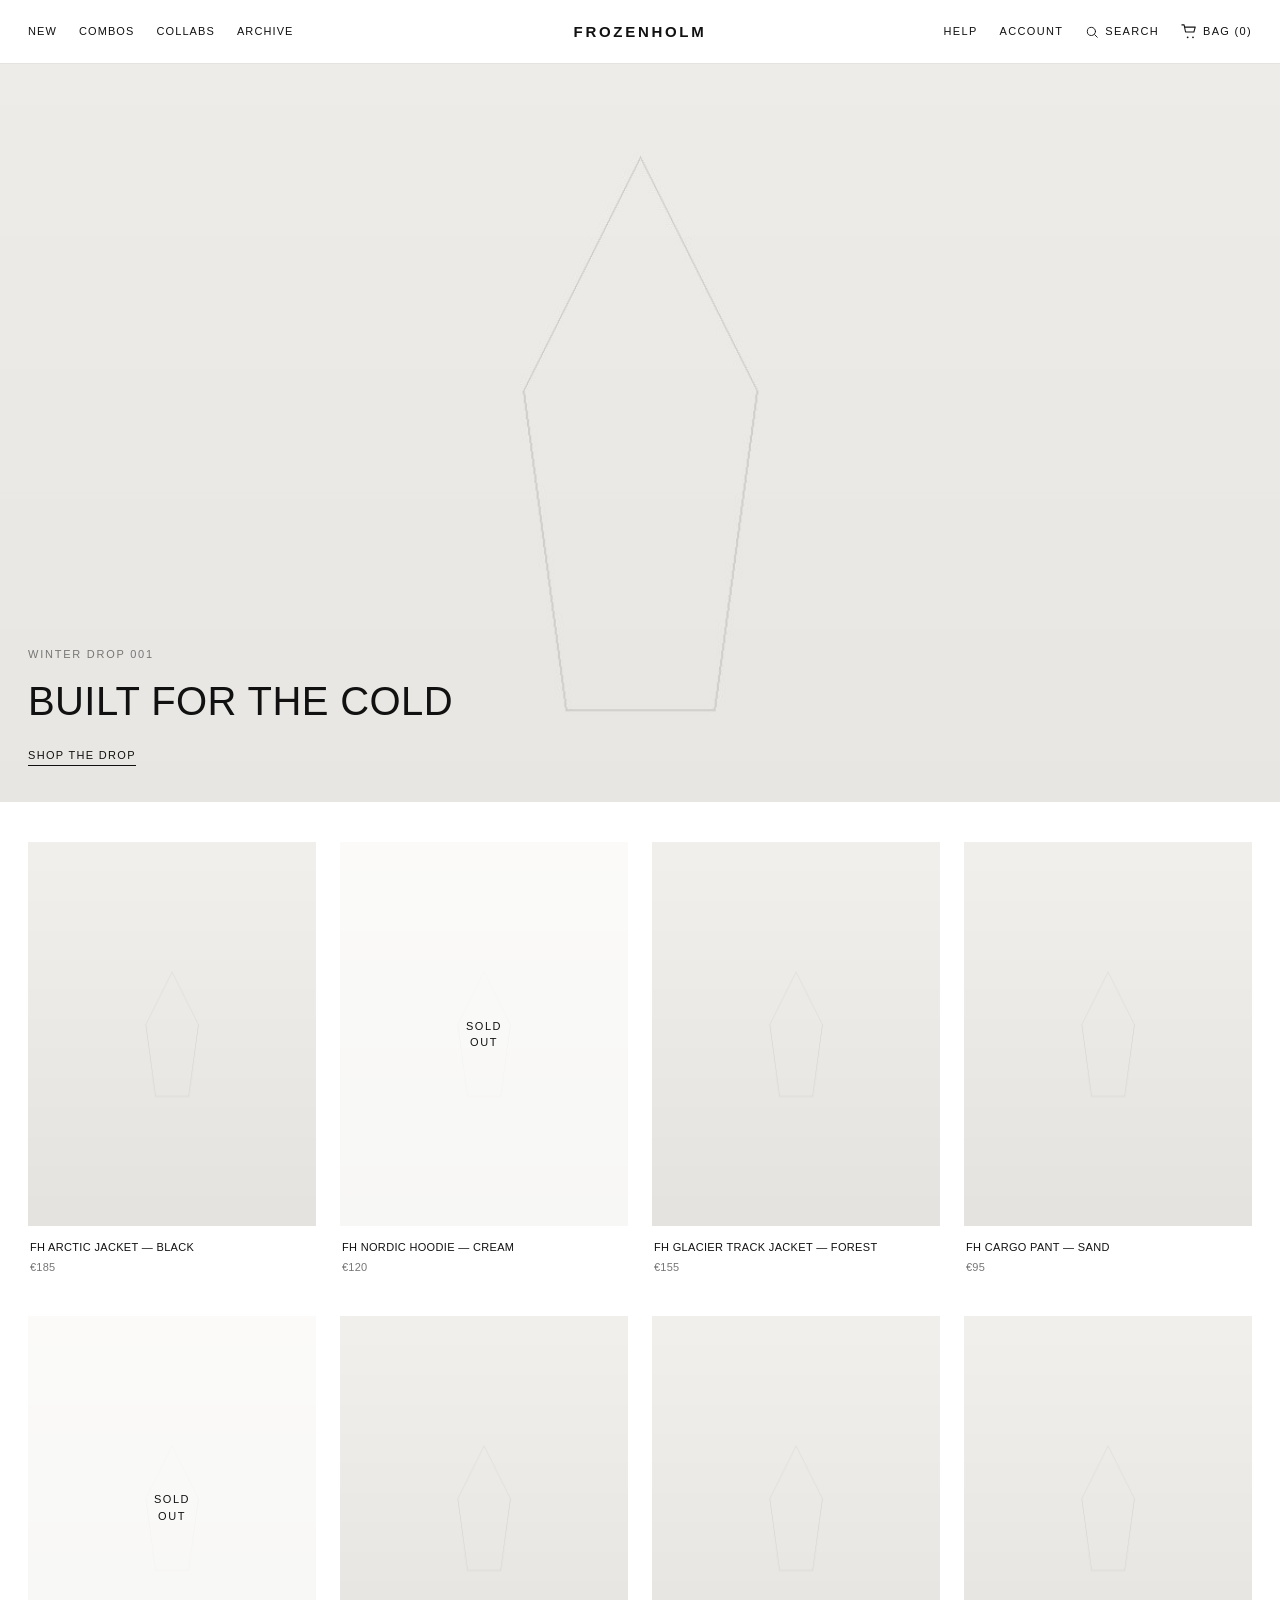
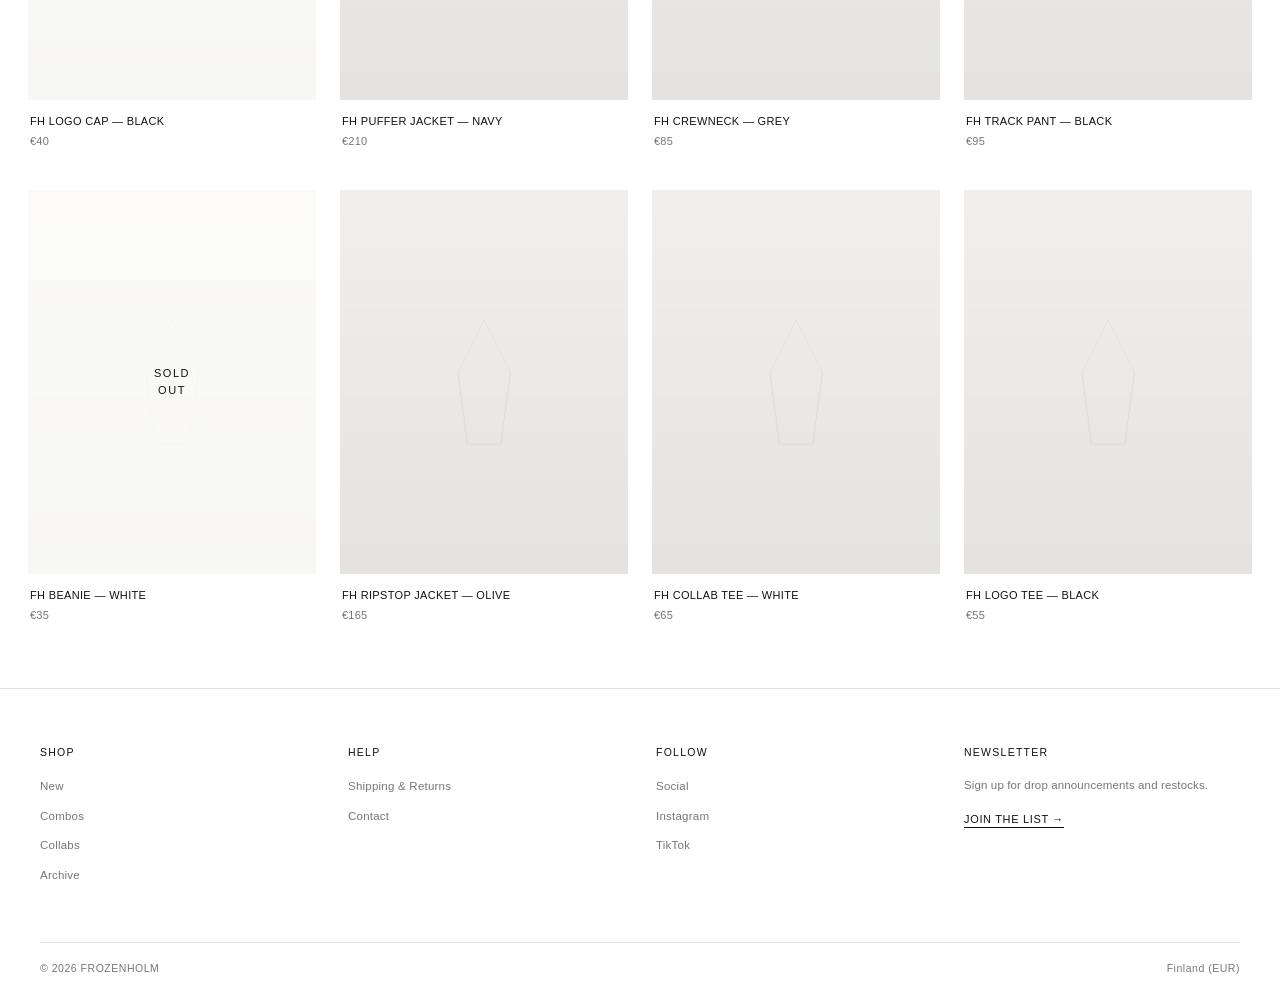
==== commit 3acd091e: "redesign: text nav + help/account in header, drop hamburger overlay Replace the hamburger/full-scree" ====
--- a/index.html
+++ b/index.html
@@ -10,15 +10,18 @@
 
   <header class="site-header">
     <div class="header-inner">
-      <button class="menu-toggle" id="menuToggle" aria-label="Open menu">
-        <span class="menu-toggle-bars"><span></span><span></span><span></span></span>
-        <span class="menu-toggle-label">Menu</span>
-      </button>
+      <nav class="header-nav-left">
+        <a href="new.html">New</a>
+        <a href="combos.html">Combos</a>
+        <a href="collabs.html">Collabs</a>
+        <a href="archive.html">Archive</a>
+      </nav>
 
       <a href="/" class="header-logo">FROZENHOLM</a>
 
       <div class="header-actions">
-        <span class="header-region">Finland (EUR)</span>
+        <a href="support.html" class="header-action">Help</a>
+        <a href="#" class="header-action">Account</a>
         <a href="#" class="header-action">
           <svg width="14" height="14" viewBox="0 0 24 24" fill="none" stroke="#111111" stroke-width="1.6" stroke-linecap="round" stroke-linejoin="round"><circle cx="11" cy="11" r="7"/><line x1="21" y1="21" x2="16.65" y2="16.65"/></svg>
           <span class="header-action-label">Search</span>
@@ -35,32 +38,6 @@
     </div>
   </header>
 
-  <div class="nav-overlay" id="navOverlay">
-    <div class="nav-overlay-bar">
-      <button class="nav-close" id="navClose" aria-label="Close menu">&times;</button>
-      <span class="nav-overlay-logo">FROZENHOLM</span>
-      <span></span>
-    </div>
-    <div class="nav-overlay-body">
-      <nav class="overlay-nav-primary">
-        <ul>
-          <li><a href="new.html">New</a></li>
-          <li><a href="combos.html">Combos</a></li>
-          <li><a href="collabs.html">Collabs</a></li>
-          <li><a href="archive.html">Archive</a></li>
-        </ul>
-      </nav>
-      <nav class="overlay-nav-secondary">
-        <a href="support.html">Support</a>
-        <a href="social.html">Social</a>
-        <a href="mailing.html">Mailing List</a>
-      </nav>
-    </div>
-    <div class="nav-overlay-footer">
-      <span>&#9658; Finland (EUR)</span>
-    </div>
-  </div>
-
   <main class="main">
 
     <!-- HERO -->
@@ -241,7 +218,5 @@
     </div>
   </footer>
 
-  <script src="js/main.js"></script>
-
 </body>
 </html>
--- a/css/style.css
+++ b/css/style.css
@@ -53,46 +53,36 @@
 }
 
 .header-inner {
+  position: relative;
   height: 100%;
-  display: grid;
-  grid-template-columns: 1fr auto 1fr;
+  display: flex;
   align-items: center;
+  justify-content: space-between;
   padding: 0 28px;
 }
 
-.menu-toggle {
+.header-nav-left {
   display: flex;
   align-items: center;
-  gap: 9px;
-  background: none;
-  border: none;
-  cursor: pointer;
-  color: var(--text);
-  justify-self: start;
-}
-
-.menu-toggle-bars {
-  display: flex;
-  flex-direction: column;
-  gap: 4px;
-  width: 18px;
-}
-
-.menu-toggle-bars span {
-  display: block;
-  height: 1px;
-  width: 100%;
-  background: var(--text);
-}
-
-.menu-toggle-label {
-  font-size: 11px;
-  letter-spacing: 0.14em;
-  text-transform: uppercase;
+  gap: 22px;
+}
+
+.header-nav-left a {
+  font-size: 11px;
+  letter-spacing: 0.1em;
+  text-transform: uppercase;
+  color: var(--text);
+}
+
+.header-nav-left a:hover {
+  opacity: 0.5;
 }
 
 .header-logo {
-  justify-self: center;
+  position: absolute;
+  left: 50%;
+  top: 50%;
+  transform: translate(-50%, -50%);
   font-size: 15px;
   font-weight: 700;
   letter-spacing: 0.18em;
@@ -104,7 +94,6 @@
   display: flex;
   align-items: center;
   gap: 22px;
-  justify-self: end;
 }
 
 .header-action {
@@ -119,131 +108,6 @@
 
 .header-action:hover {
   opacity: 0.5;
-}
-
-.header-region {
-  font-size: 11px;
-  letter-spacing: 0.06em;
-  color: var(--muted);
-  display: none;
-}
-
-@media (min-width: 900px) {
-  .header-region {
-    display: inline;
-  }
-}
-
-/* ============ NAV OVERLAY ============ */
-.nav-overlay {
-  position: fixed;
-  inset: 0;
-  background: var(--bg);
-  z-index: 2000;
-  opacity: 0;
-  visibility: hidden;
-  transform: translateY(-8px);
-  transition: opacity 0.28s ease, transform 0.28s ease, visibility 0.28s;
-  display: flex;
-  flex-direction: column;
-}
-
-body.nav-open .nav-overlay {
-  opacity: 1;
-  visibility: visible;
-  transform: translateY(0);
-}
-
-body.nav-open {
-  overflow: hidden;
-}
-
-.nav-overlay-bar {
-  height: var(--header-h);
-  border-bottom: 1px solid var(--border);
-  display: grid;
-  grid-template-columns: 1fr auto 1fr;
-  align-items: center;
-  padding: 0 28px;
-  flex-shrink: 0;
-}
-
-.nav-close {
-  justify-self: start;
-  background: none;
-  border: none;
-  cursor: pointer;
-  font-size: 22px;
-  line-height: 1;
-  color: var(--text);
-  padding: 0;
-}
-
-.nav-overlay-logo {
-  justify-self: center;
-  font-size: 15px;
-  font-weight: 700;
-  letter-spacing: 0.18em;
-}
-
-.nav-overlay-body {
-  flex: 1;
-  display: flex;
-  flex-direction: column;
-  justify-content: center;
-  padding: 40px 28px;
-  max-width: 640px;
-  margin: 0 auto;
-  width: 100%;
-}
-
-.overlay-nav-primary li {
-  border-bottom: 1px solid var(--border);
-}
-
-.overlay-nav-primary li:first-child {
-  border-top: 1px solid var(--border);
-}
-
-.overlay-nav-primary a {
-  display: block;
-  padding: 20px 4px;
-  font-size: clamp(24px, 5vw, 34px);
-  letter-spacing: 0.01em;
-  text-transform: uppercase;
-  font-weight: 500;
-}
-
-.overlay-nav-primary a:hover {
-  opacity: 0.5;
-}
-
-.overlay-nav-secondary {
-  display: flex;
-  flex-wrap: wrap;
-  gap: 4px 28px;
-  margin-top: 28px;
-}
-
-.overlay-nav-secondary a {
-  font-size: 12px;
-  letter-spacing: 0.1em;
-  text-transform: uppercase;
-  color: var(--muted);
-  padding: 6px 0;
-}
-
-.overlay-nav-secondary a:hover {
-  color: var(--text);
-}
-
-.nav-overlay-footer {
-  border-top: 1px solid var(--border);
-  padding: 18px 28px;
-  font-size: 11px;
-  letter-spacing: 0.08em;
-  color: var(--muted);
-  flex-shrink: 0;
 }
 
 /* ============ MAIN ============ */
@@ -1140,7 +1004,7 @@
     padding: 0 16px;
   }
 
-  .menu-toggle-label {
+  .header-nav-left {
     display: none;
   }
 
